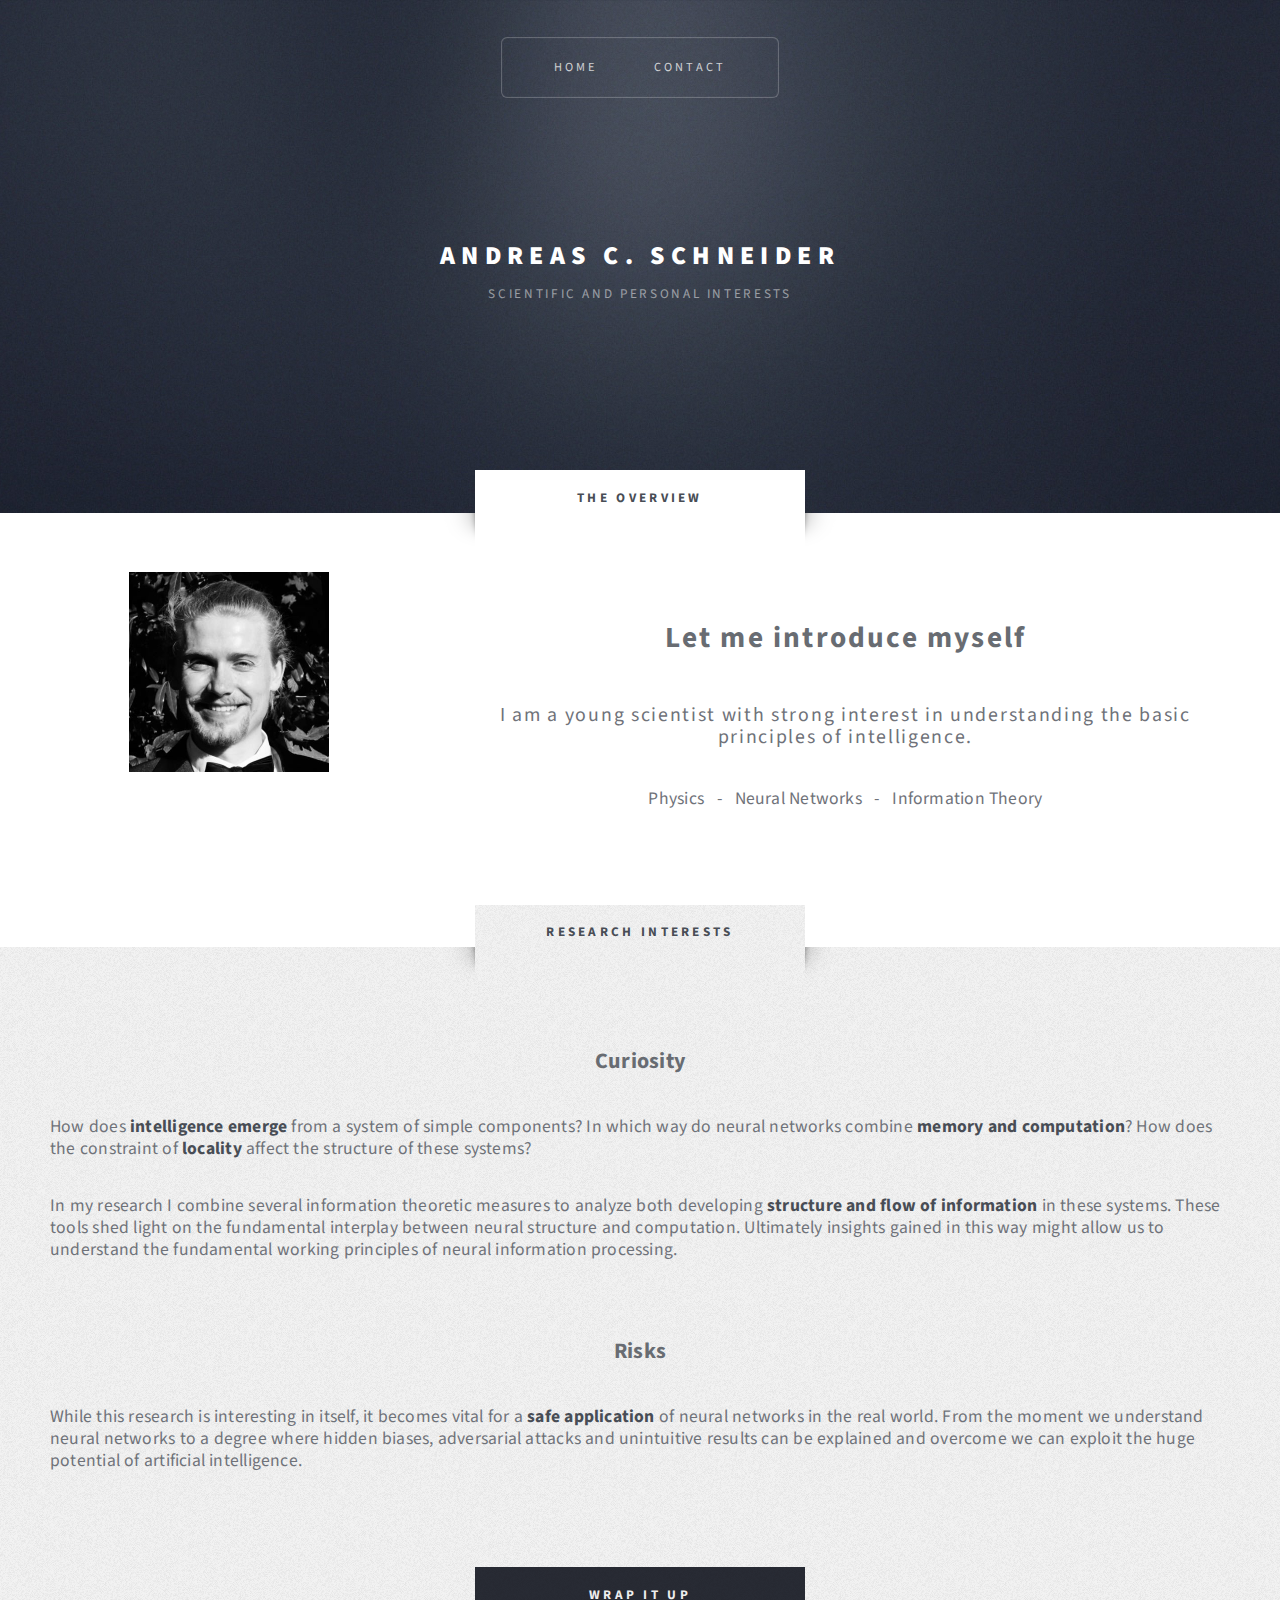
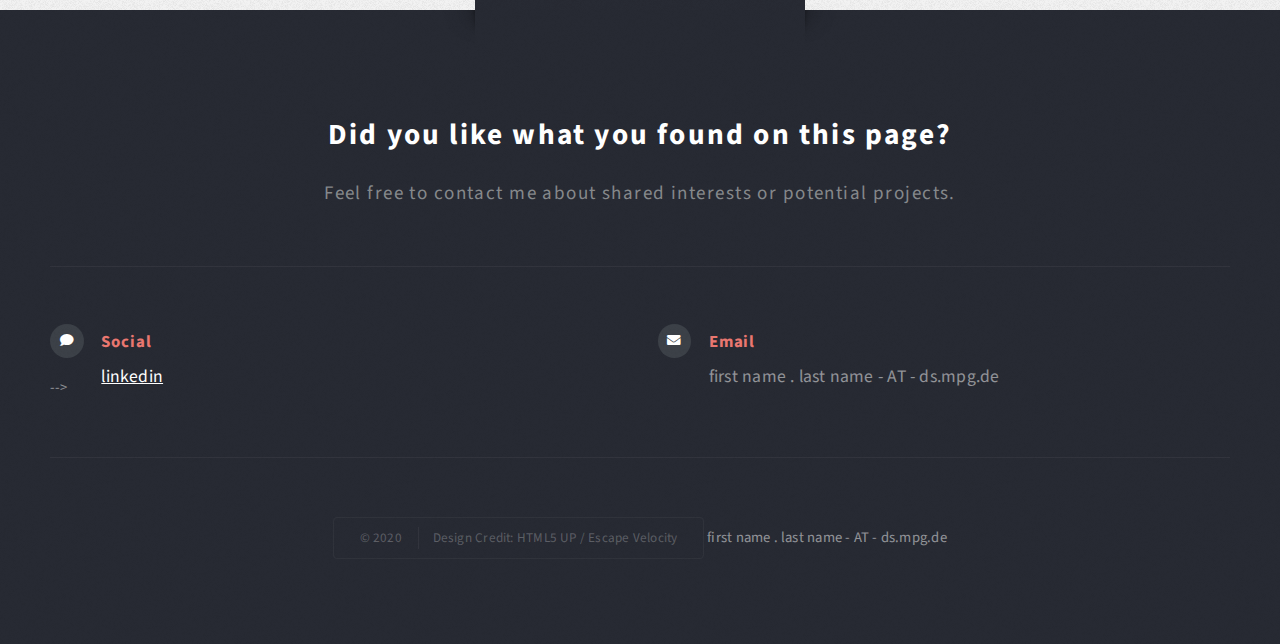
==== index.html @ 6efef9c5 "Add files via upload" ====
<!DOCTYPE HTML>
<!--
	Escape Velocity by HTML5 UP
	html5up.net | @ajlkn
	Free for personal and commercial use under the CCA 3.0 license (html5up.net/license)
-->
<html>
	<head>
		<title>Andreas C. Schneider - Scientific and Personal Interests</title>
		<meta charset="utf-8" />
		<meta name="viewport" content="width=device-width, initial-scale=1, user-scalable=no" />
		<link rel="stylesheet" href="assets/css/main.css" />
	</head>
	<body class="homepage is-preload">
		<div id="page-wrapper">

			<!-- Header -->
				<section id="header" class="wrapper">

					<!-- Logo -->
						<div id="logo">
							<h1><a href="index.html">Andreas C. Schneider</a></h1>
							<p>Scientific and Personal Interests</p>
						</div>

					<!-- Nav -->
						<nav id="nav">
							<ul>
								<li class="current"><a href="index.html">Home</a></li>
								<li><a  href="#contact">Contact</a></li>
								<!--
								<li>
									<a href="#">Dropdown</a>
									<ul>
										<li><a href="#">Lorem ipsum</a></li>
										<li><a href="#">Magna veroeros</a></li>
										<li><a href="#">Etiam nisl</a></li>
										<li>
											<a href="#">Sed consequat</a>
											<ul>
												<li><a href="#">Lorem dolor</a></li>
												<li><a href="#">Amet consequat</a></li>
												<li><a href="#">Magna phasellus</a></li>
												<li><a href="#">Etiam nisl</a></li>
												<li><a href="#">Sed feugiat</a></li>
											</ul>
										</li>
										<li><a href="#">Nisl tempus</a></li>
									</ul>
								</li>
								<li><a href="left-sidebar.html">Left Sidebar</a></li>
								<li><a href="right-sidebar.html">Right Sidebar</a></li>
								<li><a href="no-sidebar.html">No Sidebar</a></li>
								-->
							</ul>
						</nav>

				</section>

			<!-- Intro -->
				<section id="intro" class="wrapper style2">
					<div class="title">The Overview</div>
					<div class="container">
						<div class="row gtr-150">
							<div class="col-4 col-12-medium">

								<!-- Sidebar -->
									<div id="sidebar">
										<section class="box">
											<ul class="style2">
												<li>
													<article class="box post-excerpt">
														<img src="images/self.jpeg" alt="" width="200"/>
													</article>
												</li>
											</ul>
										</section>
										
									</div>

							</div>
							<div class="col-8 col-12-medium imp-medium">

								<header class="style1">
									<h2>Let me introduce myself</h2>
								</header>
								<p class="style1">I am a young scientist with strong interest in understanding the basic principles of intelligence.</p>
								<!--
								<ul class="actions">
									<li><a href="#research_interests" class="button style3 large">Proceed</a></li>
								</ul>
								-->
								<p>Physics &nbsp;&nbsp;-&nbsp;&nbsp; Neural Networks &nbsp;&nbsp;-&nbsp;&nbsp; Information Theory</p>
							</div>
						</div>
					</div>
				</section>

			<!-- Main -->
			<section id="main" class="wrapper style3">
				<div class="title">Research Interests</div>
				<div class="container">
					<header class="style1">
						<h3>Curiosity</h3>
					</header>
					<p class="style1">

						How does <b>intelligence emerge</b> from a system of simple components?
						In which way do neural networks combine <b>memory and computation</b>?
						How does the constraint of <b>locality</b> affect the structure of these systems?
						</p>
						<p>
						In my research I combine several information theoretic measures
						to analyze both developing <b>structure and flow of information</b> in these systems.
						These tools shed light on the fundamental interplay between neural structure and computation.
						Ultimately insights gained in this way might allow us to understand the fundamental working
						principles of neural information processing.
						</p>
						<header class="style1">
							<h3>Risks</h3>
						</header>
						<p>
						While this research is interesting in itself,
						it becomes vital for a <b>safe application</b> of neural networks
						in the real world. From the moment we understand neural
						networks to a degree where hidden biases, adversarial attacks
						and unintuitive results can be explained and overcome we can exploit
						the huge potential of artificial intelligence.
						</p>
				</div>
			</section>
			<!--
			<!~~ Main ~~>
				<section id="main" class="wrapper style2">
					<div class="title">The Details</div>
					<div class="container">
						<!~~ Image ~~>
						<div class="row aln-center">
							<div class="col-6 col-8-small">
								<a href="#" class="image featured">
									<img src="images/Weekly_hours_small.png" alt=""/>
								</a>
							</div>

						</div>
						<!~~ Features ~~>
							<section id="features">
								<header class="style1">
									<h2>Dolor consequat feugiat amet veroeros</h2>
									<p>Feugiat dolor nullam orci pretium phasellus justo</p>
								</header>
								<div class="feature-list">
									<div class="row">
										<div class="col-6 col-12-medium">
											<section>
												<h3 class="icon fa-comment">Mattis velit diam vulputate</h3>
												<p>Eget mattis at, laoreet vel et velit aliquam diam ante, aliquet sit amet vulputate et magna feugiat laoreet vel velit lorem.</p>
											</section>
										</div>
										<div class="col-6 col-12-medium">
											<section>
												<h3 class="icon solid fa-sync">Lorem ipsum dolor sit veroeros</h3>
												<p>Eget mattis at, laoreet vel et velit aliquam diam ante, aliquet sit amet vulputate et magna feugiat laoreet vel velit lorem.</p>
											</section>
										</div>
										<div class="col-6 col-12-medium">
											<section>
												<h3 class="icon fa-image">Pretium phasellus justo lorem</h3>
												<p>Eget mattis at, laoreet vel et velit aliquam diam ante, aliquet sit amet vulputate et magna feugiat laoreet vel velit lorem.</p>
											</section>
										</div>
										<div class="col-6 col-12-medium">
											<section>
												<h3 class="icon solid fa-cog">Tempus sed pretium orci</h3>
												<p>Eget mattis at, laoreet vel et velit aliquam diam ante, aliquet sit amet vulputate et magna feugiat laoreet vel velit lorem.</p>
											</section>
										</div>
										<div class="col-6 col-12-medium">
											<section>
												<h3 class="icon solid fa-wrench">Aliquam consequat et feugiat</h3>
												<p>Eget mattis at, laoreet vel et velit aliquam diam ante, aliquet sit amet vulputate et magna feugiat laoreet vel velit lorem.</p>
											</section>
										</div>
										<div class="col-6 col-12-medium">
											<section>
												<h3 class="icon solid fa-check">Dolore laoreet aliquam mattis</h3>
												<p>Eget mattis at, laoreet vel et velit aliquam diam ante, aliquet sit amet vulputate et magna feugiat laoreet vel velit lorem.</p>
											</section>
										</div>
									</div>
								</div>
								<ul class="actions special">
									<li><a href="#" class="button style1 large">Get Started</a></li>
									<li><a href="#" class="button style2 large">More Info</a></li>
								</ul>
							</section>

					</div>
				</section>

			<!~~ Highlights ~~>
				<section id="highlights" class="wrapper style2">
					<div class="title">The Endorsements</div>
					<div class="container">
						<div class="row aln-center">
							<div class="col-4 col-12-medium">
								<section class="highlight">
									<a href="#" class="image featured"><img src="images/pic02.jpg" alt="" /></a>
									<h3><a href="#">Aliquam diam consequat</a></h3>
									<p>Eget mattis at, laoreet vel amet sed velit aliquam diam ante, dolor aliquet sit amet vulputate mattis amet laoreet lorem.</p>
									<ul class="actions">
										<li><a href="#" class="button style1">Learn More</a></li>
									</ul>
								</section>
							</div>
							<div class="col-4 col-12-medium">
								<section class="highlight">
									<a href="#" class="image featured"><img src="images/pic03.jpg" alt="" /></a>
									<h3><a href="#">Nisl adipiscing sed lorem</a></h3>
									<p>Eget mattis at, laoreet vel amet sed velit aliquam diam ante, dolor aliquet sit amet vulputate mattis amet laoreet lorem.</p>
									<ul class="actions">
										<li><a href="#" class="button style1">Learn More</a></li>
									</ul>
								</section>
							</div>
							<div class="col-4 col-12-medium">
								<section class="highlight">
									<a href="#" class="image featured"><img src="images/pic04.jpg" alt="" /></a>
									<h3><a href="#">Mattis tempus lorem</a></h3>
									<p>Eget mattis at, laoreet vel amet sed velit aliquam diam ante, dolor aliquet sit amet vulputate mattis amet laoreet lorem.</p>
									<ul class="actions">
										<li><a href="#" class="button style1">Learn More</a></li>
									</ul>
								</section>~~>			~~
							</div>
						</div>
					</div>
				</section>
			//-->

			<!-- Footer -->
				<section id="footer" class="wrapper">
					<a name="contact"></a>

					<div class="title">Wrap it up</div>
					<div class="container">
						<header class="style1">
							<h2>Did you like what you found on this page?</h2>
							<p>
								Feel free to contact me about shared interests or potential projects. 
							</p>
						</header>
						<div class="row">
							<!--
							<div class="col-6 col-12-medium">

								<!-Contact Form->
									<section>
										<form method="post" action="#">
											<div class="row gtr-50">
												<div class="col-6 col-12-small">
													<input type="text" name="name" id="contact-name" placeholder="Name" />
												</div>
												<div class="col-6 col-12-small">
													<input type="text" name="email" id="contact-email" placeholder="Email" />
												</div>
												<div class="col-12">
													<textarea name="message" id="contact-message" placeholder="Message" rows="4"></textarea>
												</div>
												<div class="col-12">
													<ul class="actions">
														<li><input type="submit" class="style1" value="Send" /></li>
														<li><input type="reset" class="style2" value="Reset" /></li>
													</ul>
												</div>
											</div>
										</form>
									</section>
									

							</div>
							-->
							<div class="col-12 col-12-medium">

								<!-- Contact -->
									<section class="feature-list small">
										<div class="row">
											<div class="col-6 col-12-small">
												<section>
													<h3 class="icon solid fa-comment">Social</h3>
													<p>
														<a href="linkedin.com/in/andreas-c-schneider-19876a169/">linkedin</a><br />
													</p>
												</section>
											</div>
											<div class="col-6 col-12-small">
												<section>
													<h3 class="icon solid fa-envelope">Email</h3>
													<p>
														first name . last name - AT - ds.mpg.de
													</p>
												</section>
											</div>
										</div>
									</section>
								-->
							</div>
						</div>
						<div id="copyright">
							<ul>
								<li>&copy; 2020</li>
								<li>Design Credit: HTML5 UP / Escape Velocity</li>
							</ul> first name . last name - AT - ds.mpg.de 
						</div>
					</div>
				</section>

		</div>

		<!-- Scripts -->
			<script src="assets/js/jquery.min.js"></script>
			<script src="assets/js/jquery.dropotron.min.js"></script>
			<script src="assets/js/browser.min.js"></script>
			<script src="assets/js/breakpoints.min.js"></script>
			<script src="assets/js/util.js"></script>
			<script src="assets/js/main.js"></script>

	</body>
</html>
---- assets/css/main.css ----
@import url("fontawesome-all.min.css");
@import url("https://fonts.googleapis.com/css?family=Source+Sans+Pro:400,400italic,700,900");

/*
	Escape Velocity by HTML5 UP
	html5up.net | @ajlkn
	Free for personal and commercial use under the CCA 3.0 license (html5up.net/license)
*/

html, body, div, span, applet, object,
iframe, h1, h2, h3, h4, h5, h6, p, blockquote,
pre, a, abbr, acronym, address, big, cite,
code, del, dfn, em, img, ins, kbd, q, s, samp,
small, strike, strong, sub, sup, tt, var, b,
u, i, center, dl, dt, dd, ol, ul, li, fieldset,
form, label, legend, table, caption, tbody,
tfoot, thead, tr, th, td, article, aside,
canvas, details, embed, figure, figcaption,
footer, header, hgroup, menu, nav, output, ruby,
section, summary, time, mark, audio, video {
	margin: 0;
	padding: 0;
	border: 0;
	font-size: 100%;
	font: inherit;
	vertical-align: baseline;}

article, aside, details, figcaption, figure,
footer, header, hgroup, menu, nav, section {
	display: block;}

body {
	line-height: 1;
}

ol, ul {
	list-style: none;
}

blockquote, q {
	quotes: none;
}

	blockquote:before, blockquote:after, q:before, q:after {
		content: '';
		content: none;
	}

table {
	border-collapse: collapse;
	border-spacing: 0;
}

body {
	-webkit-text-size-adjust: none;
}

mark {
	background-color: transparent;
	color: inherit;
}

input::-moz-focus-inner {
	border: 0;
	padding: 0;
}

input, select, textarea {
	-moz-appearance: none;
	-webkit-appearance: none;
	-ms-appearance: none;
	appearance: none;
}

/* Basic */

	@-ms-viewport {
		width: device-width;
	}

	html {
		box-sizing: border-box;
	}

	*, *:before, *:after {
		box-sizing: inherit;
	}

	body.is-preload *, body.is-preload *:before, body.is-preload *:after {
		-moz-animation: none !important;
		-webkit-animation: none !important;
		-ms-animation: none !important;
		animation: none !important;
		-moz-transition: none !important;
		-webkit-transition: none !important;
		-ms-transition: none !important;
		transition: none !important;
	}

	body, input, textarea, select {
		font-family: 'Source Sans Pro', sans-serif;
		font-weight: 400;
		color: #6f7279;
		font-size: 14pt;
		line-height: 1.75em;
		letter-spacing: 0.025em;
	}

	h1, h2, h3, h4, h5, h6 {
		font-weight: 700;
		color: #686c72;
		font-size: 150%
	}

		h1 a, h2 a, h3 a, h4 a, h5 a, h6 a {
			color: inherit;
			text-decoration: none;
		}

	a {
		-moz-transition: color .25s ease-in-out;
		-webkit-transition: color .25s ease-in-out;
		-ms-transition: color .25s ease-in-out;
		transition: color .25s ease-in-out;
		text-decoration: underline;
		color: #717479;
	}

		a:hover {
			text-decoration: none;
		}

	strong, b {
		font-weight: 700;
		color: #484d55;
	}

	blockquote {
		border-left: solid 0.5em #ddd;
		padding: 1em 0 1em 2em;
		font-style: italic;
	}

	em, i {
		font-style: italic;
	}

	hr {
		border: 0;
		border-top: solid 1px #ddd;
		margin: 2em 0 2em 0;
	}

	sub {
		position: relative;
		top: 0.5em;
		font-size: 0.8em;
	}

	sup {
		position: relative;
		top: -0.5em;
		font-size: 0.8em;
	}

	.nobr {
		white-space: nowrap;
	}

	br.clear {
		clear: both;
	}

	p, ul, ol, dl, table, blockquote, form {
		margin-bottom: 2em;
		font-size: 1.2em;
	}

/* Container */

	.container {
		margin: 0 auto;
		max-width: 100%;
		width: 68em;
	}

		@media screen and (max-width: 1680px) {

			.container {
				width: 70em;
			}

		}

		@media screen and (max-width: 1280px) {

			.container {
				width: calc(100% - 100px);
			}

		}

		@media screen and (max-width: 980px) {

			.container {
				width: calc(100% - 100px);
			}

		}

		@media screen and (max-width: 736px) {

			.container {
				width: calc(100% - 40px);
			}

		}

/* Row */

	.row {
		display: flex;
		flex-wrap: wrap;
		box-sizing: border-box;
		align-items: stretch;
	}

		.row > * {
			box-sizing: border-box;
		}

		.row.gtr-uniform > * > :last-child {
			margin-bottom: 0;
		}

		.row.aln-left {
			justify-content: flex-start;
		}

		.row.aln-center {
			justify-content: center;
		}

		.row.aln-right {
			justify-content: flex-end;
		}

		.row.aln-top {
			align-items: flex-start;
		}

		.row.aln-middle {
			align-items: center;
		}

		.row.aln-bottom {
			align-items: flex-end;
		}

		.row > .imp {
			order: -1;
		}

		.row > .col-1 {
			width: 8.33333%;
		}

		.row > .off-1 {
			margin-left: 8.33333%;
		}

		.row > .col-2 {
			width: 16.66667%;
		}

		.row > .off-2 {
			margin-left: 16.66667%;
		}

		.row > .col-3 {
			width: 25%;
		}

		.row > .off-3 {
			margin-left: 25%;
		}

		.row > .col-4 {
			width: 33.33333%;
		}

		.row > .off-4 {
			margin-left: 33.33333%;
		}

		.row > .col-5 {
			width: 41.66667%;
		}

		.row > .off-5 {
			margin-left: 41.66667%;
		}

		.row > .col-6 {
			width: 50%;
		}

		.row > .off-6 {
			margin-left: 50%;
		}

		.row > .col-7 {
			width: 58.33333%;
		}

		.row > .off-7 {
			margin-left: 58.33333%;
		}

		.row > .col-8 {
			width: 66.66667%;
		}

		.row > .off-8 {
			margin-left: 66.66667%;
		}

		.row > .col-9 {
			width: 75%;
		}

		.row > .off-9 {
			margin-left: 75%;
		}

		.row > .col-10 {
			width: 83.33333%;
		}

		.row > .off-10 {
			margin-left: 83.33333%;
		}

		.row > .col-11 {
			width: 91.66667%;
		}

		.row > .off-11 {
			margin-left: 91.66667%;
		}

		.row > .col-12 {
			width: 100%;
		}

		.row > .off-12 {
			margin-left: 100%;
		}

		.row.gtr-0 {
			margin-top: 0px;
			margin-left: 0px;
		}

			.row.gtr-0 > * {
				padding: 0px 0 0 0px;
			}

			.row.gtr-0.gtr-uniform {
				margin-top: 0px;
			}

				.row.gtr-0.gtr-uniform > * {
					padding-top: 0px;
				}

		.row.gtr-25 {
			margin-top: -12.5px;
			margin-left: -12.5px;
		}

			.row.gtr-25 > * {
				padding: 12.5px 0 0 12.5px;
			}

			.row.gtr-25.gtr-uniform {
				margin-top: -12.5px;
			}

				.row.gtr-25.gtr-uniform > * {
					padding-top: 12.5px;
				}

		.row.gtr-50 {
			margin-top: -25px;
			margin-left: -25px;
		}

			.row.gtr-50 > * {
				padding: 25px 0 0 25px;
			}

			.row.gtr-50.gtr-uniform {
				margin-top: -25px;
			}

				.row.gtr-50.gtr-uniform > * {
					padding-top: 25px;
				}

		.row {
			margin-top: -50px;
			margin-left: -50px;
		}

			.row > * {
				padding: 50px 0 0 50px;
			}

			.row.gtr-uniform {
				margin-top: -50px;
			}

				.row.gtr-uniform > * {
					padding-top: 50px;
				}

		.row.gtr-150 {
			margin-top: -75px;
			margin-left: -75px;
		}

			.row.gtr-150 > * {
				padding: 75px 0 0 75px;
			}

			.row.gtr-150.gtr-uniform {
				margin-top: -75px;
			}

				.row.gtr-150.gtr-uniform > * {
					padding-top: 75px;
				}

		.row.gtr-200 {
			margin-top: -100px;
			margin-left: -100px;
		}

			.row.gtr-200 > * {
				padding: 100px 0 0 100px;
			}

			.row.gtr-200.gtr-uniform {
				margin-top: -100px;
			}

				.row.gtr-200.gtr-uniform > * {
					padding-top: 100px;
				}

		@media screen and (max-width: 1680px) {

			.row {
				display: flex;
				flex-wrap: wrap;
				box-sizing: border-box;
				align-items: stretch;
			}

				.row > * {
					box-sizing: border-box;
				}

				.row.gtr-uniform > * > :last-child {
					margin-bottom: 0;
				}

				.row.aln-left {
					justify-content: flex-start;
				}

				.row.aln-center {
					justify-content: center;
				}

				.row.aln-right {
					justify-content: flex-end;
				}

				.row.aln-top {
					align-items: flex-start;
				}

				.row.aln-middle {
					align-items: center;
				}

				.row.aln-bottom {
					align-items: flex-end;
				}

				.row > .imp-xlarge {
					order: -1;
				}

				.row > .col-1-xlarge {
					width: 8.33333%;
				}

				.row > .off-1-xlarge {
					margin-left: 8.33333%;
				}

				.row > .col-2-xlarge {
					width: 16.66667%;
				}

				.row > .off-2-xlarge {
					margin-left: 16.66667%;
				}

				.row > .col-3-xlarge {
					width: 25%;
				}

				.row > .off-3-xlarge {
					margin-left: 25%;
				}

				.row > .col-4-xlarge {
					width: 33.33333%;
				}

				.row > .off-4-xlarge {
					margin-left: 33.33333%;
				}

				.row > .col-5-xlarge {
					width: 41.66667%;
				}

				.row > .off-5-xlarge {
					margin-left: 41.66667%;
				}

				.row > .col-6-xlarge {
					width: 50%;
				}

				.row > .off-6-xlarge {
					margin-left: 50%;
				}

				.row > .col-7-xlarge {
					width: 58.33333%;
				}

				.row > .off-7-xlarge {
					margin-left: 58.33333%;
				}

				.row > .col-8-xlarge {
					width: 66.66667%;
				}

				.row > .off-8-xlarge {
					margin-left: 66.66667%;
				}

				.row > .col-9-xlarge {
					width: 75%;
				}

				.row > .off-9-xlarge {
					margin-left: 75%;
				}

				.row > .col-10-xlarge {
					width: 83.33333%;
				}

				.row > .off-10-xlarge {
					margin-left: 83.33333%;
				}

				.row > .col-11-xlarge {
					width: 91.66667%;
				}

				.row > .off-11-xlarge {
					margin-left: 91.66667%;
				}

				.row > .col-12-xlarge {
					width: 100%;
				}

				.row > .off-12-xlarge {
					margin-left: 100%;
				}

				.row.gtr-0 {
					margin-top: 0px;
					margin-left: 0px;
				}

					.row.gtr-0 > * {
						padding: 0px 0 0 0px;
					}

					.row.gtr-0.gtr-uniform {
						margin-top: 0px;
					}

						.row.gtr-0.gtr-uniform > * {
							padding-top: 0px;
						}

				.row.gtr-25 {
					margin-top: -12.5px;
					margin-left: -12.5px;
				}

					.row.gtr-25 > * {
						padding: 12.5px 0 0 12.5px;
					}

					.row.gtr-25.gtr-uniform {
						margin-top: -12.5px;
					}

						.row.gtr-25.gtr-uniform > * {
							padding-top: 12.5px;
						}

				.row.gtr-50 {
					margin-top: -25px;
					margin-left: -25px;
				}

					.row.gtr-50 > * {
						padding: 25px 0 0 25px;
					}

					.row.gtr-50.gtr-uniform {
						margin-top: -25px;
					}

						.row.gtr-50.gtr-uniform > * {
							padding-top: 25px;
						}

				.row {
					margin-top: -50px;
					margin-left: -50px;
				}

					.row > * {
						padding: 50px 0 0 50px;
					}

					.row.gtr-uniform {
						margin-top: -50px;
					}

						.row.gtr-uniform > * {
							padding-top: 50px;
						}

				.row.gtr-150 {
					margin-top: -75px;
					margin-left: -75px;
				}

					.row.gtr-150 > * {
						padding: 75px 0 0 75px;
					}

					.row.gtr-150.gtr-uniform {
						margin-top: -75px;
					}

						.row.gtr-150.gtr-uniform > * {
							padding-top: 75px;
						}

				.row.gtr-200 {
					margin-top: -100px;
					margin-left: -100px;
				}

					.row.gtr-200 > * {
						padding: 100px 0 0 100px;
					}

					.row.gtr-200.gtr-uniform {
						margin-top: -100px;
					}

						.row.gtr-200.gtr-uniform > * {
							padding-top: 100px;
						}

		}

		@media screen and (max-width: 1280px) {

			.row {
				display: flex;
				flex-wrap: wrap;
				box-sizing: border-box;
				align-items: stretch;
			}

				.row > * {
					box-sizing: border-box;
				}

				.row.gtr-uniform > * > :last-child {
					margin-bottom: 0;
				}

				.row.aln-left {
					justify-content: flex-start;
				}

				.row.aln-center {
					justify-content: center;
				}

				.row.aln-right {
					justify-content: flex-end;
				}

				.row.aln-top {
					align-items: flex-start;
				}

				.row.aln-middle {
					align-items: center;
				}

				.row.aln-bottom {
					align-items: flex-end;
				}

				.row > .imp-large {
					order: -1;
				}

				.row > .col-1-large {
					width: 8.33333%;
				}

				.row > .off-1-large {
					margin-left: 8.33333%;
				}

				.row > .col-2-large {
					width: 16.66667%;
				}

				.row > .off-2-large {
					margin-left: 16.66667%;
				}

				.row > .col-3-large {
					width: 25%;
				}

				.row > .off-3-large {
					margin-left: 25%;
				}

				.row > .col-4-large {
					width: 33.33333%;
				}

				.row > .off-4-large {
					margin-left: 33.33333%;
				}

				.row > .col-5-large {
					width: 41.66667%;
				}

				.row > .off-5-large {
					margin-left: 41.66667%;
				}

				.row > .col-6-large {
					width: 50%;
				}

				.row > .off-6-large {
					margin-left: 50%;
				}

				.row > .col-7-large {
					width: 58.33333%;
				}

				.row > .off-7-large {
					margin-left: 58.33333%;
				}

				.row > .col-8-large {
					width: 66.66667%;
				}

				.row > .off-8-large {
					margin-left: 66.66667%;
				}

				.row > .col-9-large {
					width: 75%;
				}

				.row > .off-9-large {
					margin-left: 75%;
				}

				.row > .col-10-large {
					width: 83.33333%;
				}

				.row > .off-10-large {
					margin-left: 83.33333%;
				}

				.row > .col-11-large {
					width: 91.66667%;
				}

				.row > .off-11-large {
					margin-left: 91.66667%;
				}

				.row > .col-12-large {
					width: 100%;
				}

				.row > .off-12-large {
					margin-left: 100%;
				}

				.row.gtr-0 {
					margin-top: 0px;
					margin-left: 0px;
				}

					.row.gtr-0 > * {
						padding: 0px 0 0 0px;
					}

					.row.gtr-0.gtr-uniform {
						margin-top: 0px;
					}

						.row.gtr-0.gtr-uniform > * {
							padding-top: 0px;
						}

				.row.gtr-25 {
					margin-top: -8.75px;
					margin-left: -8.75px;
				}

					.row.gtr-25 > * {
						padding: 8.75px 0 0 8.75px;
					}

					.row.gtr-25.gtr-uniform {
						margin-top: -8.75px;
					}

						.row.gtr-25.gtr-uniform > * {
							padding-top: 8.75px;
						}

				.row.gtr-50 {
					margin-top: -17.5px;
					margin-left: -17.5px;
				}

					.row.gtr-50 > * {
						padding: 17.5px 0 0 17.5px;
					}

					.row.gtr-50.gtr-uniform {
						margin-top: -17.5px;
					}

						.row.gtr-50.gtr-uniform > * {
							padding-top: 17.5px;
						}

				.row {
					margin-top: -35px;
					margin-left: -35px;
				}

					.row > * {
						padding: 35px 0 0 35px;
					}

					.row.gtr-uniform {
						margin-top: -35px;
					}

						.row.gtr-uniform > * {
							padding-top: 35px;
						}

				.row.gtr-150 {
					margin-top: -52.5px;
					margin-left: -52.5px;
				}

					.row.gtr-150 > * {
						padding: 52.5px 0 0 52.5px;
					}

					.row.gtr-150.gtr-uniform {
						margin-top: -52.5px;
					}

						.row.gtr-150.gtr-uniform > * {
							padding-top: 52.5px;
						}

				.row.gtr-200 {
					margin-top: -70px;
					margin-left: -70px;
				}

					.row.gtr-200 > * {
						padding: 70px 0 0 70px;
					}

					.row.gtr-200.gtr-uniform {
						margin-top: -70px;
					}

						.row.gtr-200.gtr-uniform > * {
							padding-top: 70px;
						}

		}

		@media screen and (max-width: 980px) {

			.row {
				display: flex;
				flex-wrap: wrap;
				box-sizing: border-box;
				align-items: stretch;
			}

				.row > * {
					box-sizing: border-box;
				}

				.row.gtr-uniform > * > :last-child {
					margin-bottom: 0;
				}

				.row.aln-left {
					justify-content: flex-start;
				}

				.row.aln-center {
					justify-content: center;
				}

				.row.aln-right {
					justify-content: flex-end;
				}

				.row.aln-top {
					align-items: flex-start;
				}

				.row.aln-middle {
					align-items: center;
				}

				.row.aln-bottom {
					align-items: flex-end;
				}

				.row > .imp-medium {
					order: -1;
				}

				.row > .col-1-medium {
					width: 8.33333%;
				}

				.row > .off-1-medium {
					margin-left: 8.33333%;
				}

				.row > .col-2-medium {
					width: 16.66667%;
				}

				.row > .off-2-medium {
					margin-left: 16.66667%;
				}

				.row > .col-3-medium {
					width: 25%;
				}

				.row > .off-3-medium {
					margin-left: 25%;
				}

				.row > .col-4-medium {
					width: 33.33333%;
				}

				.row > .off-4-medium {
					margin-left: 33.33333%;
				}

				.row > .col-5-medium {
					width: 41.66667%;
				}

				.row > .off-5-medium {
					margin-left: 41.66667%;
				}

				.row > .col-6-medium {
					width: 50%;
				}

				.row > .off-6-medium {
					margin-left: 50%;
				}

				.row > .col-7-medium {
					width: 58.33333%;
				}

				.row > .off-7-medium {
					margin-left: 58.33333%;
				}

				.row > .col-8-medium {
					width: 66.66667%;
				}

				.row > .off-8-medium {
					margin-left: 66.66667%;
				}

				.row > .col-9-medium {
					width: 75%;
				}

				.row > .off-9-medium {
					margin-left: 75%;
				}

				.row > .col-10-medium {
					width: 83.33333%;
				}

				.row > .off-10-medium {
					margin-left: 83.33333%;
				}

				.row > .col-11-medium {
					width: 91.66667%;
				}

				.row > .off-11-medium {
					margin-left: 91.66667%;
				}

				.row > .col-12-medium {
					width: 100%;
				}

				.row > .off-12-medium {
					margin-left: 100%;
				}

				.row.gtr-0 {
					margin-top: 0px;
					margin-left: 0px;
				}

					.row.gtr-0 > * {
						padding: 0px 0 0 0px;
					}

					.row.gtr-0.gtr-uniform {
						margin-top: 0px;
					}

						.row.gtr-0.gtr-uniform > * {
							padding-top: 0px;
						}

				.row.gtr-25 {
					margin-top: -12.5px;
					margin-left: -12.5px;
				}

					.row.gtr-25 > * {
						padding: 12.5px 0 0 12.5px;
					}

					.row.gtr-25.gtr-uniform {
						margin-top: -12.5px;
					}

						.row.gtr-25.gtr-uniform > * {
							padding-top: 12.5px;
						}

				.row.gtr-50 {
					margin-top: -25px;
					margin-left: -25px;
				}

					.row.gtr-50 > * {
						padding: 25px 0 0 25px;
					}

					.row.gtr-50.gtr-uniform {
						margin-top: -25px;
					}

						.row.gtr-50.gtr-uniform > * {
							padding-top: 25px;
						}

				.row {
					margin-top: -50px;
					margin-left: -50px;
				}

					.row > * {
						padding: 50px 0 0 50px;
					}

					.row.gtr-uniform {
						margin-top: -50px;
					}

						.row.gtr-uniform > * {
							padding-top: 50px;
						}

				.row.gtr-150 {
					margin-top: -75px;
					margin-left: -75px;
				}

					.row.gtr-150 > * {
						padding: 75px 0 0 75px;
					}

					.row.gtr-150.gtr-uniform {
						margin-top: -75px;
					}

						.row.gtr-150.gtr-uniform > * {
							padding-top: 75px;
						}

				.row.gtr-200 {
					margin-top: -100px;
					margin-left: -100px;
				}

					.row.gtr-200 > * {
						padding: 100px 0 0 100px;
					}

					.row.gtr-200.gtr-uniform {
						margin-top: -100px;
					}

						.row.gtr-200.gtr-uniform > * {
							padding-top: 100px;
						}

		}

		@media screen and (max-width: 736px) {

			.row {
				display: flex;
				flex-wrap: wrap;
				box-sizing: border-box;
				align-items: stretch;
			}

				.row > * {
					box-sizing: border-box;
				}

				.row.gtr-uniform > * > :last-child {
					margin-bottom: 0;
				}

				.row.aln-left {
					justify-content: flex-start;
				}

				.row.aln-center {
					justify-content: center;
				}

				.row.aln-right {
					justify-content: flex-end;
				}

				.row.aln-top {
					align-items: flex-start;
				}

				.row.aln-middle {
					align-items: center;
				}

				.row.aln-bottom {
					align-items: flex-end;
				}

				.row > .imp-small {
					order: -1;
				}

				.row > .col-1-small {
					width: 8.33333%;
				}

				.row > .off-1-small {
					margin-left: 8.33333%;
				}

				.row > .col-2-small {
					width: 16.66667%;
				}

				.row > .off-2-small {
					margin-left: 16.66667%;
				}

				.row > .col-3-small {
					width: 25%;
				}

				.row > .off-3-small {
					margin-left: 25%;
				}

				.row > .col-4-small {
					width: 33.33333%;
				}

				.row > .off-4-small {
					margin-left: 33.33333%;
				}

				.row > .col-5-small {
					width: 41.66667%;
				}

				.row > .off-5-small {
					margin-left: 41.66667%;
				}

				.row > .col-6-small {
					width: 50%;
				}

				.row > .off-6-small {
					margin-left: 50%;
				}

				.row > .col-7-small {
					width: 58.33333%;
				}

				.row > .off-7-small {
					margin-left: 58.33333%;
				}

				.row > .col-8-small {
					width: 66.66667%;
				}

				.row > .off-8-small {
					margin-left: 66.66667%;
				}

				.row > .col-9-small {
					width: 75%;
				}

				.row > .off-9-small {
					margin-left: 75%;
				}

				.row > .col-10-small {
					width: 83.33333%;
				}

				.row > .off-10-small {
					margin-left: 83.33333%;
				}

				.row > .col-11-small {
					width: 91.66667%;
				}

				.row > .off-11-small {
					margin-left: 91.66667%;
				}

				.row > .col-12-small {
					width: 100%;
				}

				.row > .off-12-small {
					margin-left: 100%;
				}

				.row.gtr-0 {
					margin-top: 0px;
					margin-left: 0px;
				}

					.row.gtr-0 > * {
						padding: 0px 0 0 0px;
					}

					.row.gtr-0.gtr-uniform {
						margin-top: 0px;
					}

						.row.gtr-0.gtr-uniform > * {
							padding-top: 0px;
						}

				.row.gtr-25 {
					margin-top: -7.5px;
					margin-left: -7.5px;
				}

					.row.gtr-25 > * {
						padding: 7.5px 0 0 7.5px;
					}

					.row.gtr-25.gtr-uniform {
						margin-top: -7.5px;
					}

						.row.gtr-25.gtr-uniform > * {
							padding-top: 7.5px;
						}

				.row.gtr-50 {
					margin-top: -15px;
					margin-left: -15px;
				}

					.row.gtr-50 > * {
						padding: 15px 0 0 15px;
					}

					.row.gtr-50.gtr-uniform {
						margin-top: -15px;
					}

						.row.gtr-50.gtr-uniform > * {
							padding-top: 15px;
						}

				.row {
					margin-top: -30px;
					margin-left: -30px;
				}

					.row > * {
						padding: 30px 0 0 30px;
					}

					.row.gtr-uniform {
						margin-top: -30px;
					}

						.row.gtr-uniform > * {
							padding-top: 30px;
						}

				.row.gtr-150 {
					margin-top: -45px;
					margin-left: -45px;
				}

					.row.gtr-150 > * {
						padding: 45px 0 0 45px;
					}

					.row.gtr-150.gtr-uniform {
						margin-top: -45px;
					}

						.row.gtr-150.gtr-uniform > * {
							padding-top: 45px;
						}

				.row.gtr-200 {
					margin-top: -60px;
					margin-left: -60px;
				}

					.row.gtr-200 > * {
						padding: 60px 0 0 60px;
					}

					.row.gtr-200.gtr-uniform {
						margin-top: -60px;
					}

						.row.gtr-200.gtr-uniform > * {
							padding-top: 60px;
						}

		}

/* Section/Article */

	section,
	article {
		margin: 0 0 4em 0;
	}

	section > :last-child,
	article > :last-child,
	section:last-child,
	article:last-child {
		margin-bottom: 0;
	}

	header.style1 {
		text-align: center;
		padding: 3em 0 3em 0;
	}

		header.style1 h2 {
			font-weight: 700;
			font-size: 2em;
			letter-spacing: 0.075em;
			line-height: 1.5em;
		}

		header.style1 p {
			color: #85888b;
			display: block;
			margin: 1.15em 0 0 0;
			font-size: 1.3em;
			letter-spacing: 0.075em;
			line-height: 1.5em;
		}

/* Table */

	table {
		width: 100%;
	}

		table.default {
			width: 100%;
		}

			table.default tbody tr:nth-child(2n+2) {
				background: #f4f4f4;
			}

			table.default td {
				padding: 0.5em 1em 0.5em 1em;
			}

			table.default th {
				text-align: left;
				font-weight: 400;
				padding: 0.5em 1em 0.5em 1em;
			}

			table.default thead {
				background: #484d55;
				color: #fff;
			}

			table.default tfoot {
				background: #eee;
			}

/* Form */

	form label {
		display: block;
		font-weight: 700;
		color: #484d55;
		margin: 0.25em 0 0.5em 0;
	}

	form input[type="text"],
	form input[type="email"],
	form input[type="password"],
	form select,
	form textarea {
		-moz-transition: all .25s ease-in-out;
		-webkit-transition: all .25s ease-in-out;
		-ms-transition: all .25s ease-in-out;
		transition: all .25s ease-in-out;
		-webkit-appearance: none;
		display: block;
		border: 0;
		background: #eee;
		box-shadow: inset 0px 0px 1px 0px #a0a1a7;
		border-radius: 0.35em;
		width: 100%;
		padding: 0.75em 1em 0.75em 1em;
	}

		form input[type="text"]:focus,
		form input[type="email"]:focus,
		form input[type="password"]:focus,
		form select:focus,
		form textarea:focus {
			background: #f8f8f8;
		}

	form input[type="text"],
	form input[type="email"]
	input[type="password"] {
		line-height: 1em;
	}

	form select {
		line-height: 1em;
	}

	form textarea {
		min-height: 8em;
	}

	form ul.actions {
		margin-top: 0;
	}

	form ::-webkit-input-placeholder {
		color: #555 !important;
		font-style: italic;
		line-height: 1.35em;
	}

	form :-moz-placeholder {
		color: #555 !important;
		font-style: italic;
	}

	form ::-moz-placeholder {
		color: #555 !important;
		font-style: italic;
	}

	form :-ms-input-placeholder {
		color: #555 !important;
		font-style: italic;
	}

	form ::-moz-focus-inner {
		border: 0;
	}

/* Image */

	.image {
		display: inline-block;
	}

		.image img {
			display: block;
			width: 100%;
		}

		.image.fit {
			display: block;
			width: 100%;
		}

		.image.left {
			float: left;
			margin: 0 2em 2em 0;
		}

		.image.centered {
			display: block;
			margin: 0 0 2em 0;
		}

			.image.centered img {
				margin: 0 auto;
				width: auto;
			}

		.image.featured {
			display: block;
			width: 100%;
			margin: 0 0 2em 0;
		}

/* Button */

	input[type="button"],
	input[type="submit"],
	input[type="reset"],
	button,
	.button {
		-moz-transition: all .25s ease-in-out;
		-webkit-transition: all .25s ease-in-out;
		-ms-transition: all .25s ease-in-out;
		transition: all .25s ease-in-out;
		display: inline-block;
		background: #444;
		text-align: center;
		text-transform: uppercase;
		font-weight: 700;
		letter-spacing: 0.25em;
		text-decoration: none;
		border-radius: 0.35em;
		border: 0;
		outline: 0;
		cursor: pointer;
		padding: 0 2.25em 0 2.25em;
		font-size: 0.9em;
		min-width: 12em;
		height: 4em;
		line-height: 4em;
	}

		input[type="button"]:hover,
		input[type="submit"]:hover,
		input[type="reset"]:hover,
		button:hover,
		.button:hover {
			background-color: #f98780;
		}

		input[type="button"].large,
		input[type="submit"].large,
		input[type="reset"].large,
		button.large,
		.button.large {
			font-size: 1em;
			min-width: 14em;
		}

		input[type="button"].style1,
		input[type="submit"].style1,
		input[type="reset"].style1,
		button.style1,
		.button.style1 {
			background: #e97770 url("images/overlay.png");
			color: #fff;
		}

			input[type="button"].style1:hover,
			input[type="submit"].style1:hover,
			input[type="reset"].style1:hover,
			button.style1:hover,
			.button.style1:hover {
				background-color: #f98780;
			}

			input[type="button"].style1:active,
			input[type="submit"].style1:active,
			input[type="reset"].style1:active,
			button.style1:active,
			.button.style1:active {
				background-color: #d96760;
			}

		input[type="button"].style2,
		input[type="submit"].style2,
		input[type="reset"].style2,
		button.style2,
		.button.style2 {
			background: none;
			color: #606167;
			box-shadow: inset 0px 0px 2px 0px #a0a1a7;
		}

			input[type="button"].style2:hover,
			input[type="submit"].style2:hover,
			input[type="reset"].style2:hover,
			button.style2:hover,
			.button.style2:hover {
				box-shadow: inset 0px 0px 2px 0px #606167;
			}

			input[type="button"].style2:active,
			input[type="submit"].style2:active,
			input[type="reset"].style2:active,
			button.style2:active,
			.button.style2:active {
				box-shadow: inset 0px 0px 2px 0px #202127;
			}

		input[type="button"].style3,
		input[type="submit"].style3,
		input[type="reset"].style3,
		button.style3,
		.button.style3 {
			background: #2f333b url("images/overlay.png");
			color: #fff;
		}

			input[type="button"].style3:hover,
			input[type="submit"].style3:hover,
			input[type="reset"].style3:hover,
			button.style3:hover,
			.button.style3:hover {
				background-color: #3f434b;
			}

			input[type="button"].style3:active,
			input[type="submit"].style3:active,
			input[type="reset"].style3:active,
			button.style3:active,
			.button.style3:active {
				background-color: #1f232b;
			}

/* List */

	ul {
		list-style: disc;
		padding-left: 1em;
	}

		ul li {
			padding-left: 0.5em;
		}

		ul.style2 {
			list-style: none;
			padding-left: 0;
		}

			ul.style2 li {
				border-top: solid 1px #eee;
				padding: 1.5em 0 0 0;
				margin: 1.5em 0 0 0;
			}

				ul.style2 li:first-child {
					border-top: 0;
					padding-top: 0;
					margin-top: 0;
				}

		ul.style3 {
			list-style: none;
			padding-left: 0;
		}

			ul.style3 li {
				border-top: solid 1px #eee;
				padding: 0.5em 0 0 0;
				margin: 0.5em 0 0 0;
			}

				ul.style3 li:first-child {
					border-top: 0;
					padding-top: 0;
					margin-top: 0;
				}

	ol {
		list-style: decimal;
		padding-left: 1.25em;
	}

		ol li {
			padding-left: 0.25em;
		}

/* Actions */

	ul.actions {
		list-style: none;
		padding-left: 0;
		margin: 3em 0 0 0;
	}

		ul.actions li {
			display: inline-block;
			margin: 0 0.75em 0 0.75em;
			padding-left: 0;
		}

			ul.actions li:first-child {
				margin-left: 0;
			}

			ul.actions li:last-child {
				margin-right: 0;
			}

		ul.actions.special {
			text-align: center;
		}

/* Feature List */

	.feature-list {
		max-width: 58em;
		margin-left: auto;
		margin-right: auto;
		position: relative;
		top: 0.75em;
	}

		.feature-list section {
			border-top: solid 1px #eee;
			padding-top: 3em;
			padding-left: 5em;
			position: relative;
		}

		@media screen and (min-width: 981px) {

			.feature-list > .row > :nth-child(-n + 2) > section {
				border-top: 0;
				padding-top: 0;
			}

		}

		.feature-list h3 {
			color: #e97770 !important;
			margin: -0.35em 0 0.75em 0;
			font-size: 1.15em;
			letter-spacing: 0.05em;
		}

			.feature-list h3:before {
				display: block;
				color: #fff;
				background: #2f333b url("images/overlay.png");
				border-radius: 2.5em;
				text-align: center;
				width: 2.5em;
				height: 2.5em;
				line-height: 2.5em;
				margin-right: 0.75em;
				position: absolute;
				left: 0;
				margin-top: -0.5em;
			}

		.feature-list.small section {
			padding-left: 3.5em;
		}

		.feature-list.small h3:before {
			font-size: 0.8em;
		}

/* Icons */

	.icon {
		text-decoration: none;
		text-decoration: none;
	}

		.icon:before {
			-moz-osx-font-smoothing: grayscale;
			-webkit-font-smoothing: antialiased;
			display: inline-block;
			font-style: normal;
			font-variant: normal;
			text-rendering: auto;
			line-height: 1;
			text-transform: none !important;
			font-family: 'Font Awesome 5 Free';
			font-weight: 400;
		}

		.icon:before {
			line-height: inherit;
			font-size: 1.25em;
		}

		.icon > .label {
			display: none;
		}

		.icon.solid:before {
			font-weight: 900;
		}

		.icon.brands:before {
			font-family: 'Font Awesome 5 Brands';
		}

/* Box */

	.box header {
		margin: 0 0 1.5em 0;
	}

		.box header.style1 {
			position: relative;
			margin: -0.5em 0 0 0;
			padding-top: 0;
		}

	.box h2 {
		margin: 0 0 0.75em 0;
		font-size: 1.15em;
		letter-spacing: 0.05em;
	}

	.box h3 {
		margin: 0 0 0.5em 0;
		font-size: 1em;
		font-weight: 600;
		letter-spacing: 0.05em;
	}

	.box.post-excerpt .image.left {
		position: relative;
		top: 0.5em;
		width: 5em;
	}

	.box.post-excerpt h3, .box.post-excerpt p {
		margin-left: 7em;
	}

/* Wrapper */

	.wrapper {
		position: relative;
		padding: 6em 0 9em 0;
	}

		.wrapper .title {
			position: absolute;
			top: 0;
			left: 50%;
			text-align: center;
			text-transform: uppercase;
			display: block;
			font-weight: 700;
			letter-spacing: 0.25em;
			font-size: 0.9em;
			width: 25em;
			height: 3.25em;
			top: -3.25em;
			line-height: 3.25em;
			margin-bottom: -3.25em;
			margin-left: -12.5em;
			padding-top: 0.5em;
		}

			.wrapper .title:before {
				content: '';
				position: absolute;
				bottom: -38px;
				left: -35px;
				width: 35px;
				height: 38px;
				background: url("images/shadow.png");
			}

			.wrapper .title:after {
				-moz-transform: scaleX(-1);
				-webkit-transform: scaleX(-1);
				-ms-transform: scaleX(-1);
				transform: scaleX(-1);
				content: '';
				position: absolute;
				bottom: -38px;
				right: -35px;
				width: 35px;
				height: 38px;
				background: url("images/shadow.png");
			}

		.wrapper.style1 {
			background: #e97770 url("images/overlay.png");
			color: #eee;
			color: rgba(255, 255, 255, 0.75);
		}

			.wrapper.style1 .title {
				background: #e97770 url("images/overlay.png");
				color: #fff;
			}

			.wrapper.style1 h1, .wrapper.style1 h2, .wrapper.style1 h3, .wrapper.style1 h4, .wrapper.style1 h5, .wrapper.style1 h6, .wrapper.style1 strong, .wrapper.style1 b, .wrapper.style1 a {
				color: #fff;
			}

		.wrapper.style2 {
			background: #fff;
		}

			.wrapper.style2 .title {
				background: #fff;
				color: #484d55;
			}

		.wrapper.style3 {
			background: #f3f3f3 url("images/overlay.png");
		}

			.wrapper.style3 .title {
				background: #f3f3f3 url("images/overlay.png");
				color: #484d55;
			}

			.wrapper.style3 .image {
				border: solid 10px #fff;
			}

/* Page Wrapper */

	#page-wrapper > section {
		margin-bottom: 0;
	}

/* Header */

	#header {
		display: -moz-flex;
		display: -webkit-flex;
		display: -ms-flex;
		display: flex;
		-moz-align-items: center;
		-webkit-align-items: center;
		-ms-align-items: center;
		align-items: center;
		-moz-justify-content: center;
		-webkit-justify-content: center;
		-ms-justify-content: center;
		justify-content: center;
		position: relative;
		height: 24em;
		background: url("../../images/banner.jpg") center center;
		background-size: cover;
		padding: 0;
	}

		#header:before {
			content: '';
			position: absolute;
			top: 0;
			left: 0;
			width: 100%;
			height: 100%;
			background: url("images/overlay.png");
		}

		.homepage #header {
			height: 35em;
		}

/* Logo */

	#logo {
		width: 100%;
		text-align: center;
		position: relative;
		top: 1.5em;
	}

		#logo h1 {
			font-weight: 900;
			text-transform: uppercase;
			color: #fff;
			font-size: 2em;
			letter-spacing: 0.25em;
		}

		#logo p {
			color: #eee;
			color: rgba(255, 255, 255, 0.5);
			text-transform: uppercase;
			margin: 1.25em 0 0 0;
			display: block;
			letter-spacing: 0.2em;
			font-size: 0.9em;
		}

/* Nav */

	#nav {
		position: absolute;
		display: block;
		top: 2.5em;
		left: 0;
		width: 100%;
		text-align: center;
	}

		#nav > ul {
			display: inline-block;
			border-radius: 0.35em;
			box-shadow: inset 0px 0px 1px 1px rgba(255, 255, 255, 0.25);
			padding: 0 1.5em 0 1.5em;
		}

			#nav > ul > li {
				display: inline-block;
				text-align: center;
				padding: 0 1.5em 0 1.5em;
			}

				#nav > ul > li > ul {
					display: none;
				}

				#nav > ul > li > a, #nav > ul > li > span {
					display: block;
					color: #eee;
					color: rgba(255, 255, 255, 0.75);
					text-transform: uppercase;
					text-decoration: none;
					font-size: 0.7em;
					letter-spacing: 0.25em;
					height: 5em;
					line-height: 5em;
					-moz-transition: all .25s ease-in-out;
					-webkit-transition: all .25s ease-in-out;
					-o-transition: all .25s ease-in-out;
					-ms-transition: all .25s ease-in-out;
					transition: all .25s ease-in-out;
					outline: 0;
				}

				#nav > ul > li:hover > a {
					color: #fff;
				}

				#nav > ul > li.active > a, #nav > ul > li.active > span {
					color: #fff;
				}

	.dropotron {
		background: #222835 url("images/overlay.png");
		background-color: rgba(44, 50, 63, 0.925);
		padding: 1.25em 1em 1.25em 1em;
		border-radius: 0.35em;
		box-shadow: inset 0px 0px 1px 1px rgba(255, 255, 255, 0.25);
		min-width: 12em;
		text-align: left;
		margin-top: -1.25em;
		margin-left: -1px;
		list-style: none;
	}

		.dropotron.level-0 {
			margin-top: -1px;
			margin-left: 0;
			border-top-left-radius: 0;
			border-top-right-radius: 0;
		}

		.dropotron a, .dropotron span {
			-moz-transition: all .25s ease-in-out;
			-webkit-transition: all .25s ease-in-out;
			-ms-transition: all .25s ease-in-out;
			transition: all .25s ease-in-out;
			display: block;
			color: #eee;
			color: rgba(255, 255, 255, 0.75);
			text-transform: uppercase;
			text-decoration: none;
			font-size: 0.7em;
			letter-spacing: 0.25em;
			border-top: solid 1px rgba(255, 255, 255, 0.15);
			line-height: 3em;
		}

		.dropotron li {
			padding-left: 0;
		}

			.dropotron li:first-child a, .dropotron li:first-child span {
				border-top: 0;
			}

			.dropotron li:hover > a, .dropotron li:hover > span {
				color: #fff;
			}

/* Intro */

	#intro {
		padding-bottom: 8em;
		text-align: center;
	}

		#intro p.style1 {
			font-size: 1.5em;
			letter-spacing: 0.085em;
		}

		#intro p.style2 {
			font-weight: 700;
			color: #fff;
			border-radius: 0.35em;
			box-shadow: inset 0px 0px 1px 1px rgba(255, 255, 255, 0.25);
			font-size: 2.75em;
			letter-spacing: 0.075em;
			line-height: 1.35em;
			padding: 1em 0 1em 0;
			margin-bottom: 1em;
		}

			#intro p.style2 a {
				color: inherit;
				text-decoration: none;
			}

		#intro p.style3 {
			font-size: 1.1em;
			width: 48em;
			margin: 0 auto;
		}

/* Features */

	#features header.style1 {
		padding-bottom: 5em;
	}

	#features ul.actions {
		margin-top: 5em;
	}

/* Highlights */

	#highlights .highlight {
		text-align: center;
	}

		#highlights .highlight h3 {
			color: #e97770;
			margin: 0 0 0.75em 0;
			font-size: 1.15em;
			letter-spacing: 0.05em;
		}

/* Main */

/* Footer */

	#footer {
		background: #282b34 url("images/overlay.png");
		color: #eee;
		color: rgba(255, 255, 255, 0.5);
		padding-bottom: 6em;
	}

		#footer h1, #footer h2, #footer h3, #footer h4, #footer h5, #footer h6, #footer strong, #footer b, #footer a {
			color: #fff;
		}

		#footer hr {
			border-top-color: #333;
			border-top-color: rgba(255, 255, 255, 0.05);
		}

		#footer form input[type="text"],
		#footer form input[type="email"],
		#footer form input[type="password"],
		#footer form select,
		#footer form textarea {
			background: #ccc;
			box-shadow: none;
		}

			#footer form input[type="text"]:focus,
			#footer form input[type="email"]:focus,
			#footer form input[type="password"]:focus,
			#footer form select:focus,
			#footer form textarea:focus {
				background: #fff;
			}

		#footer input[type="button"],
		#footer input[type="submit"],
		#footer input[type="reset"],
		#footer button,
		#footer .button {
			color: #fff;
			box-shadow: inset 0px 0px 2px 0px rgba(255, 255, 255, 0.5);
		}

			#footer input[type="button"]:hover,
			#footer input[type="submit"]:hover,
			#footer input[type="reset"]:hover,
			#footer button:hover,
			#footer .button:hover {
				color: #fff;
				box-shadow: inset 0px 0px 2px 0px rgba(255, 255, 255, 0.65);
			}

			#footer input[type="button"]:active,
			#footer input[type="submit"]:active,
			#footer input[type="reset"]:active,
			#footer button:active,
			#footer .button:active {
				box-shadow: inset 0px 0px 2px 0px rgba(255, 255, 255, 0.75);
			}

			#footer input[type="button"].style2:active,
			#footer input[type="submit"].style2:active,
			#footer input[type="reset"].style2:active,
			#footer button.style2:active,
			#footer .button.style2:active {
				box-shadow: inset 0px 0px 2px 0px rgba(255, 255, 255, 0.75);
			}

		#footer .title {
			background: #282b34 url("images/overlay.png");
			color: #eee;
		}

		#footer header.style1 {
			padding-bottom: 6em;
			margin-bottom: 6em;
			border-bottom: solid 1px rgba(255, 255, 255, 0.05);
		}

			#footer header.style1 h2 {
				color: #fff;
			}

			#footer header.style1 .p {
				color: inherit;
			}

		#footer .feature-list {
			max-width: 100%;
		}

			#footer .feature-list section {
				border-top-color: rgba(255, 255, 255, 0.05);
			}

			#footer .feature-list h3:before {
				background: #3d4249 url("images/overlay.png");
			}

/* Copyright */

	#copyright {
		text-align: center;
		padding-top: 6em;
		margin-top: 6em;
		border-top: solid 1px rgba(255, 255, 255, 0.05);
	}

		#copyright ul {
			display: inline-block;
			border-radius: 0.35em;
			box-shadow: inset 0px 0px 1px 1px rgba(255, 255, 255, 0.05);
			color: #aaa;
			color: rgba(255, 255, 255, 0.25);
			padding: 0.75em 2em;
			font-size: 0.9em;
		}

			#copyright ul li {
				display: inline-block;
				margin-left: 1em;
				padding-left: 1em;
				border-left: solid 1px #333;
				border-left-color: rgba(255, 255, 255, 0.05);
			}

				#copyright ul li:first-child {
					border-left: 0;
					margin-left: 0;
					padding-left: 0;
				}

		#copyright a {
			color: inherit;
		}

			#copyright a:hover {
				color: #fff;
			}

/* XLarge */

	@media screen and (max-width: 1680px) {

		/* Basic */

			body, input, textarea, select {
				font-size: 12pt;
			}

	}

/* Large */

	@media screen and (max-width: 1280px) {

		/* Basic */

			body, input, select, textarea {
				font-size: 11pt;
				line-height: 1.5em;
				letter-spacing: 0.015em;
			}

		/* Wrapper */

			.wrapper {
				padding: 4em 0 7em 0;
			}

		/* Logo */

			#logo {
				margin-top: -0.5em !important;
			}

				#logo h1 {
					font-size: 1.75em;
				}

		/* Intro */

			#intro {
				padding-bottom: 7em;
			}

				#intro p.style1 {
					font-size: 1.35em;
				}

				#intro p.style2 {
					font-size: 2.25em;
				}

		/* Footer */

			#footer {
				padding-bottom: 4em;
			}

				#footer header.style1 {
					padding-bottom: 4em;
					margin-bottom: 4em;
					border-bottom: solid 1px rgba(255, 255, 255, 0.05);
				}

		/* Copyright */

			#copyright {
				padding-top: 4em;
				margin-top: 4em;
			}

	}

/* Medium */

	#navPanel, #titleBar {
		display: none;
	}

	@media screen and (max-width: 980px) {

		/* Section/Article */

			header br {
				display: none;
			}

		/* Form */

			form ul.actions {
				text-align: center;
			}

		/* Feature List */

			.feature-list {
				max-width: 40em;
			}

				.feature-list section {
					padding-top: 4em;
				}

				.feature-list > .row > :first-child > section {
					border-top: 0;
					padding-top: 0;
				}

		/* Nav */

			#nav {
				display: none;
			}

		/* Logo */

			#logo {
				top: 0;
			}

		/* Intro */

			#intro p.style3 {
				width: auto;
			}

		/* Highlights */

			#highlights .highlight {
				max-width: 40em;
				margin-left: auto;
				margin-right: auto;
			}

		/* Footer */

			#footer .feature-list {
				border-top: solid 1px rgba(255, 255, 255, 0.05);
				padding-top: 4em;
			}

	}

		@media screen and (max-width: 980px) and (min-width: 737px) {

				#footer .feature-list > .row > :nth-child(2) > section {
					border-top: 0;
					padding-top: 0;
				}

		}

	@media screen and (max-width: 980px) {

		/* Nav */

			#page-wrapper {
				-moz-backface-visibility: hidden;
				-webkit-backface-visibility: hidden;
				-ms-backface-visibility: hidden;
				backface-visibility: hidden;
				-moz-transition: -moz-transform 0.5s ease;
				-webkit-transition: -webkit-transform 0.5s ease;
				-ms-transition: -ms-transform 0.5s ease;
				transition: transform 0.5s ease;
				padding-bottom: 1px;
			}

			#titleBar {
				-moz-backface-visibility: hidden;
				-webkit-backface-visibility: hidden;
				-ms-backface-visibility: hidden;
				backface-visibility: hidden;
				-moz-transition: -moz-transform 0.5s ease;
				-webkit-transition: -webkit-transform 0.5s ease;
				-ms-transition: -ms-transform 0.5s ease;
				transition: transform 0.5s ease;
				display: block;
				height: 44px;
				left: 0;
				position: fixed;
				top: 0;
				width: 100%;
				z-index: 10001;
				background: none;
			}

				#titleBar .title {
					display: none;
				}

				#titleBar .toggle {
					text-decoration: none;
					position: absolute;
					top: 0;
					left: 0;
					width: 60px;
					height: 44px;
				}

					#titleBar .toggle:before {
						-moz-osx-font-smoothing: grayscale;
						-webkit-font-smoothing: antialiased;
						display: inline-block;
						font-style: normal;
						font-variant: normal;
						text-rendering: auto;
						line-height: 1;
						text-transform: none !important;
						font-family: 'Font Awesome 5 Free';
						font-weight: 900;
					}

					#titleBar .toggle:before {
						-moz-transition: all .15s ease-in-out;
						-webkit-transition: all .15s ease-in-out;
						-ms-transition: all .15s ease-in-out;
						transition: all .15s ease-in-out;
						text-decoration: none;
						content: '\f0c9';
						font-size: 14px;
						position: absolute;
						top: 6px;
						left: 6px;
						display: block;
						width: 54px;
						height: 38px;
						line-height: 38px;
						text-align: center;
						color: rgba(255, 255, 255, 0.75);
						background-color: rgba(92, 95, 103, 0.5);
						border-radius: 0.25em;
					}

					#titleBar .toggle:active:before {
						background-color: rgba(92, 95, 103, 0.75);
					}

			#navPanel {
				-moz-backface-visibility: hidden;
				-webkit-backface-visibility: hidden;
				-ms-backface-visibility: hidden;
				backface-visibility: hidden;
				-moz-transform: translateX(-275px);
				-webkit-transform: translateX(-275px);
				-ms-transform: translateX(-275px);
				transform: translateX(-275px);
				-moz-transition: -moz-transform 0.5s ease;
				-webkit-transition: -webkit-transform 0.5s ease;
				-ms-transition: -ms-transform 0.5s ease;
				transition: transform 0.5s ease;
				display: block;
				height: 100%;
				left: 0;
				overflow-y: auto;
				position: fixed;
				top: 0;
				width: 275px;
				z-index: 10002;
				background: #242730 url("images/overlay.png");
				box-shadow: inset -3px 0px 4px 0px rgba(0, 0, 0, 0.1);
			}

				#navPanel .link {
					display: block;
					color: rgba(255, 255, 255, 0.5);
					text-transform: uppercase;
					text-decoration: none;
					font-size: 0.85em;
					letter-spacing: 0.15em;
					text-decoration: none;
					height: 44px;
					line-height: 44px;
					border-top: solid 1px rgba(255, 255, 255, 0.05);
					margin: 0 15px 0 15px;
				}

					#navPanel .link:first-child {
						border-top: 0;
					}

				#navPanel .indent-1 {
					display: inline-block;
					width: 1em;
				}

				#navPanel .indent-2 {
					display: inline-block;
					width: 2em;
				}

				#navPanel .indent-3 {
					display: inline-block;
					width: 3em;
				}

				#navPanel .indent-4 {
					display: inline-block;
					width: 4em;
				}

				#navPanel .indent-5 {
					display: inline-block;
					width: 5em;
				}

				#navPanel .depth-0 {
					color: #fff;
				}

			body.navPanel-visible #page-wrapper {
				-moz-transform: translateX(275px);
				-webkit-transform: translateX(275px);
				-ms-transform: translateX(275px);
				transform: translateX(275px);
			}

			body.navPanel-visible #titleBar {
				-moz-transform: translateX(275px);
				-webkit-transform: translateX(275px);
				-ms-transform: translateX(275px);
				transform: translateX(275px);
			}

			body.navPanel-visible #navPanel {
				-moz-transform: translateX(0);
				-webkit-transform: translateX(0);
				-ms-transform: translateX(0);
				transform: translateX(0);
			}

	}

/* Small */

	@media screen and (max-width: 736px) {

		/* Basic */

			body, input, select, textarea {
				line-height: 1.5em;
				font-size: 10.5pt;
				letter-spacing: 0;
			}

			h2, h3, h4, h5, h6 {
				font-size: 1.2em;
				letter-spacing: 0.05em;
				margin: 0 0 1em 0;
			}

			hr {
				margin: 1em 0 1em 0;
			}

		/* Section/Article */

			section, article {
				clear: both;
			}

			header br {
				display: none;
			}

			header.style1 {
				padding: 0 0 1em 0;
			}

				header.style1 h2 {
					font-size: 1.5em;
					letter-spacing: 0.075em;
					line-height: 1.25em;
				}

				header.style1 p {
					font-size: 1em;
					letter-spacing: 0;
					display: block;
					margin: 0;
				}

		/* Button */

			input[type="button"],
			input[type="submit"],
			input[type="reset"],
			button,
			.button {
				display: block;
				width: 100%;
				font-size: 1em;
				max-width: 30em;
				margin: 0 auto;
			}

		/* Actions */

			ul.actions {
				margin: 2em 0 0 0;
			}

				ul.actions li {
					margin: 15px 0 0 0;
					display: block;
				}

					ul.actions li:first-child {
						margin-top: 0;
					}

		/* Feature List */

			.feature-list section {
				padding-top: 2em;
				padding-left: 4em;
			}

			.feature-list h3:before {
				font-size: 0.9em;
			}

		/* Box */

			.box.post-excerpt .image.left {
				position: relative;
				top: 0.25em;
				width: 25%;
				margin: 0;
			}

			.box.post-excerpt h3, .box.post-excerpt p {
				margin-left: 32.5%;
			}

		/* Wrapper */

			.wrapper {
				padding: 3em 0 6em 0;
			}

				.wrapper .title {
					font-size: 0.9em;
					width: 18em;
					height: 2.5em;
					top: -2.5em;
					line-height: 2.5em;
					margin-bottom: -2.5em;
					margin-left: -9em;
					padding-top: 0.5em;
				}

					.wrapper .title:before, .wrapper .title:after {
						height: 15px;
						bottom: -15px;
						background-size: 100% 100%;
					}

		/* Header */

			#header {
				height: 17em;
			}

				.homepage #header {
					height: 20em;
				}

		/* Logo */

			#logo {
				text-align: center;
				padding-left: 2em;
				padding-right: 2em;
			}

				#logo h1 {
					font-size: 1.5em;
					letter-spacing: 0.2em;
				}

				#logo p {
					margin: 1.25em 0 0 0;
					display: block;
					letter-spacing: 0.2em;
					font-size: 0.9em;
				}

		/* Intro */

			#intro {
				text-align: center;
				padding-right: 2em;
				padding-left: 2em;
				padding-bottom: 5em;
				margin: 0 auto;
			}

				#intro p.style1 {
					margin-bottom: 1.5em;
				}

				#intro p.style2 {
					font-size: 1.5em;
					letter-spacing: 0.05em;
					line-height: 1.25em;
					padding: 1.25em;
				}

		/* Features */

			#features header.style1 {
				padding-bottom: 4em;
			}

			#features ul.actions {
				margin-top: 4em;
			}

		/* Content */

			#content {
				padding: 0 0 2em 0;
			}

				#content header.style1 {
					padding-bottom: 2.5em;
				}

		/* Footer */

			#footer {
				padding-bottom: 0;
			}

				#footer header.style1 {
					padding-bottom: 0;
					margin-bottom: 2em;
					border-bottom: 0;
				}

				#footer .feature-list {
					border-top: 0;
					padding-top: 0;
				}

		/* Copyright */

			#copyright {
				padding-top: 0;
				margin-top: 4em;
				border-top: 0;
			}

				#copyright ul {
					padding: 1em 2em;
					width: 100%;
				}

					#copyright ul li {
						display: block;
						margin: 0.5em 0 0 0;
						border-left: 0;
						padding: 0;
					}

						#copyright ul li:first-child {
							margin-top: 0;
						}

	}
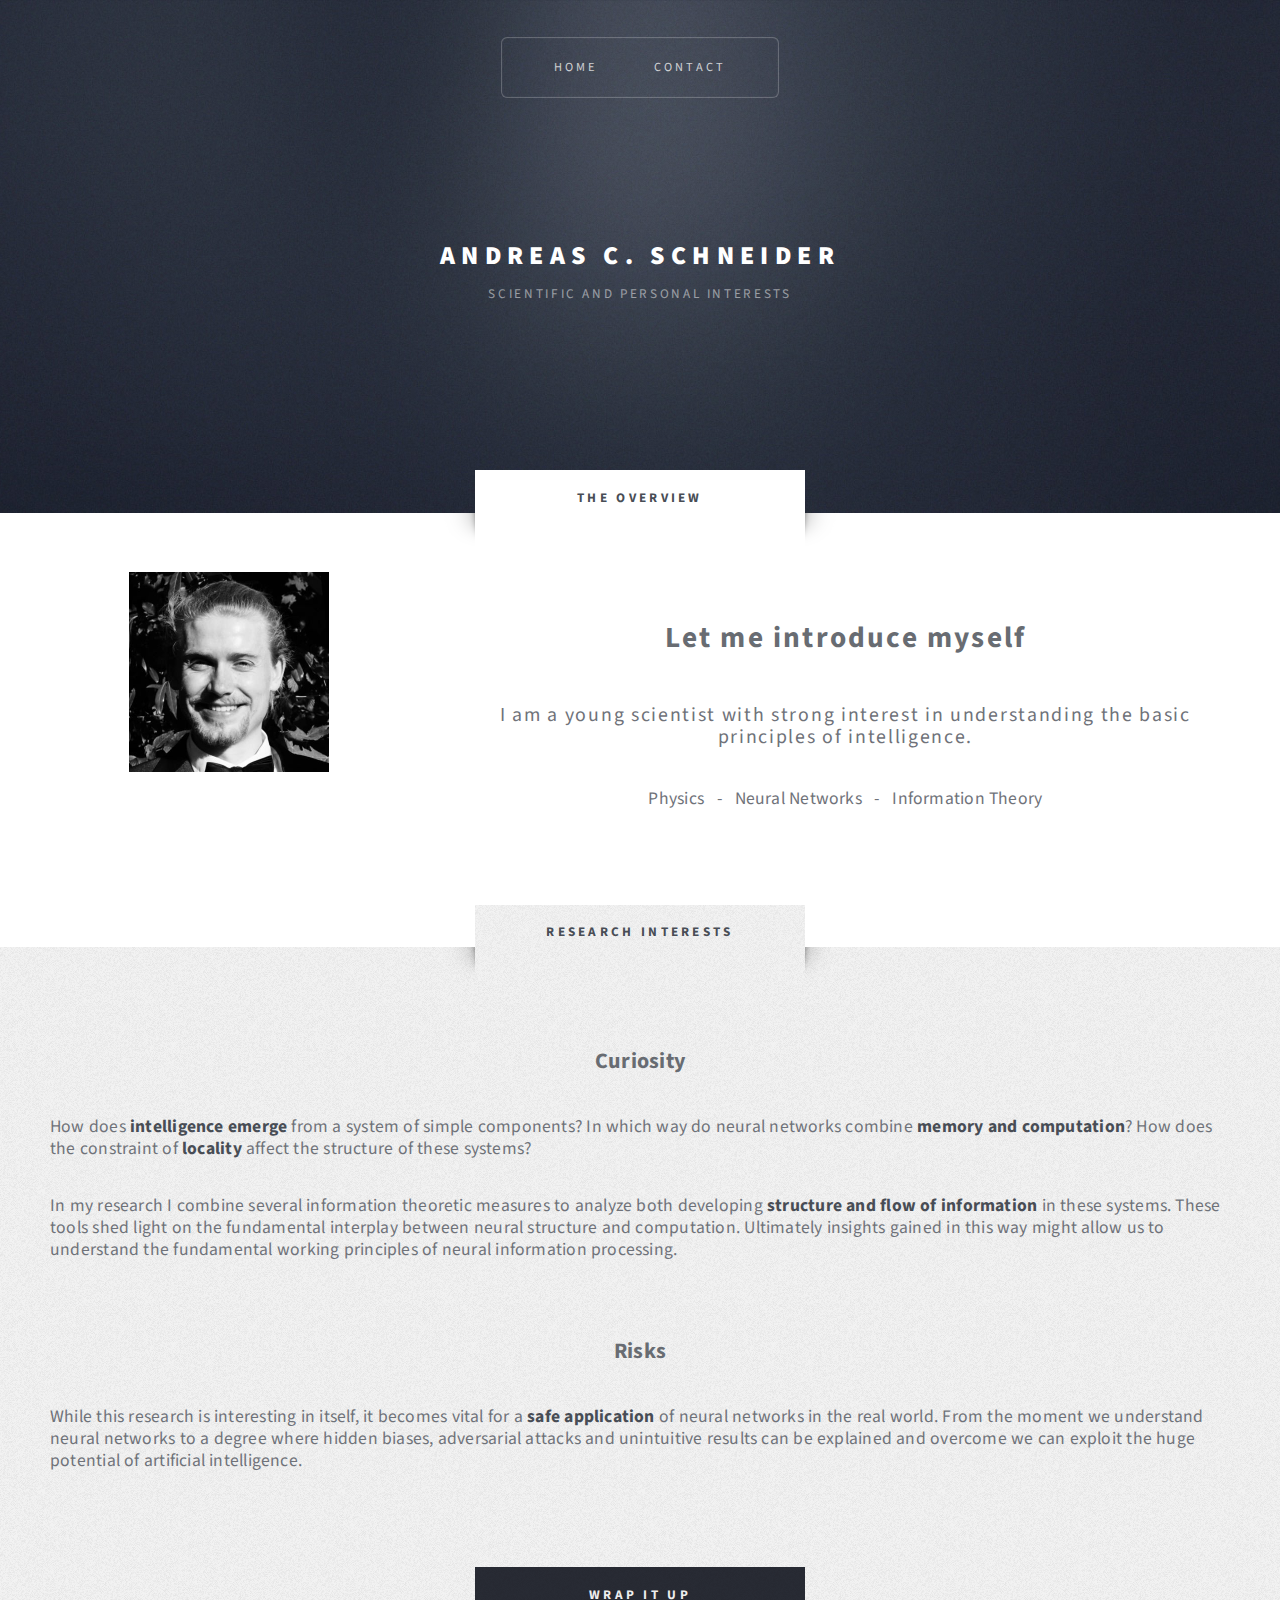
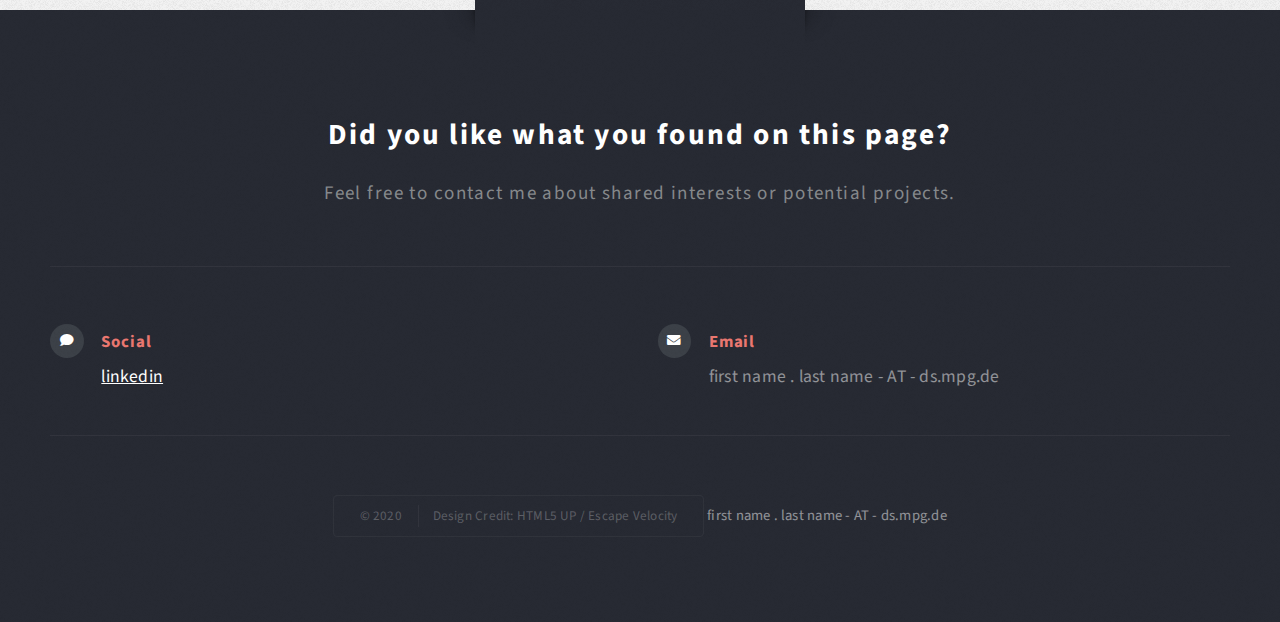
==== commit 8305665c: "Add files via upload" ====
--- a/index.html
+++ b/index.html
@@ -303,7 +303,6 @@
 											</div>
 										</div>
 									</section>
-								-->
 							</div>
 						</div>
 						<div id="copyright">
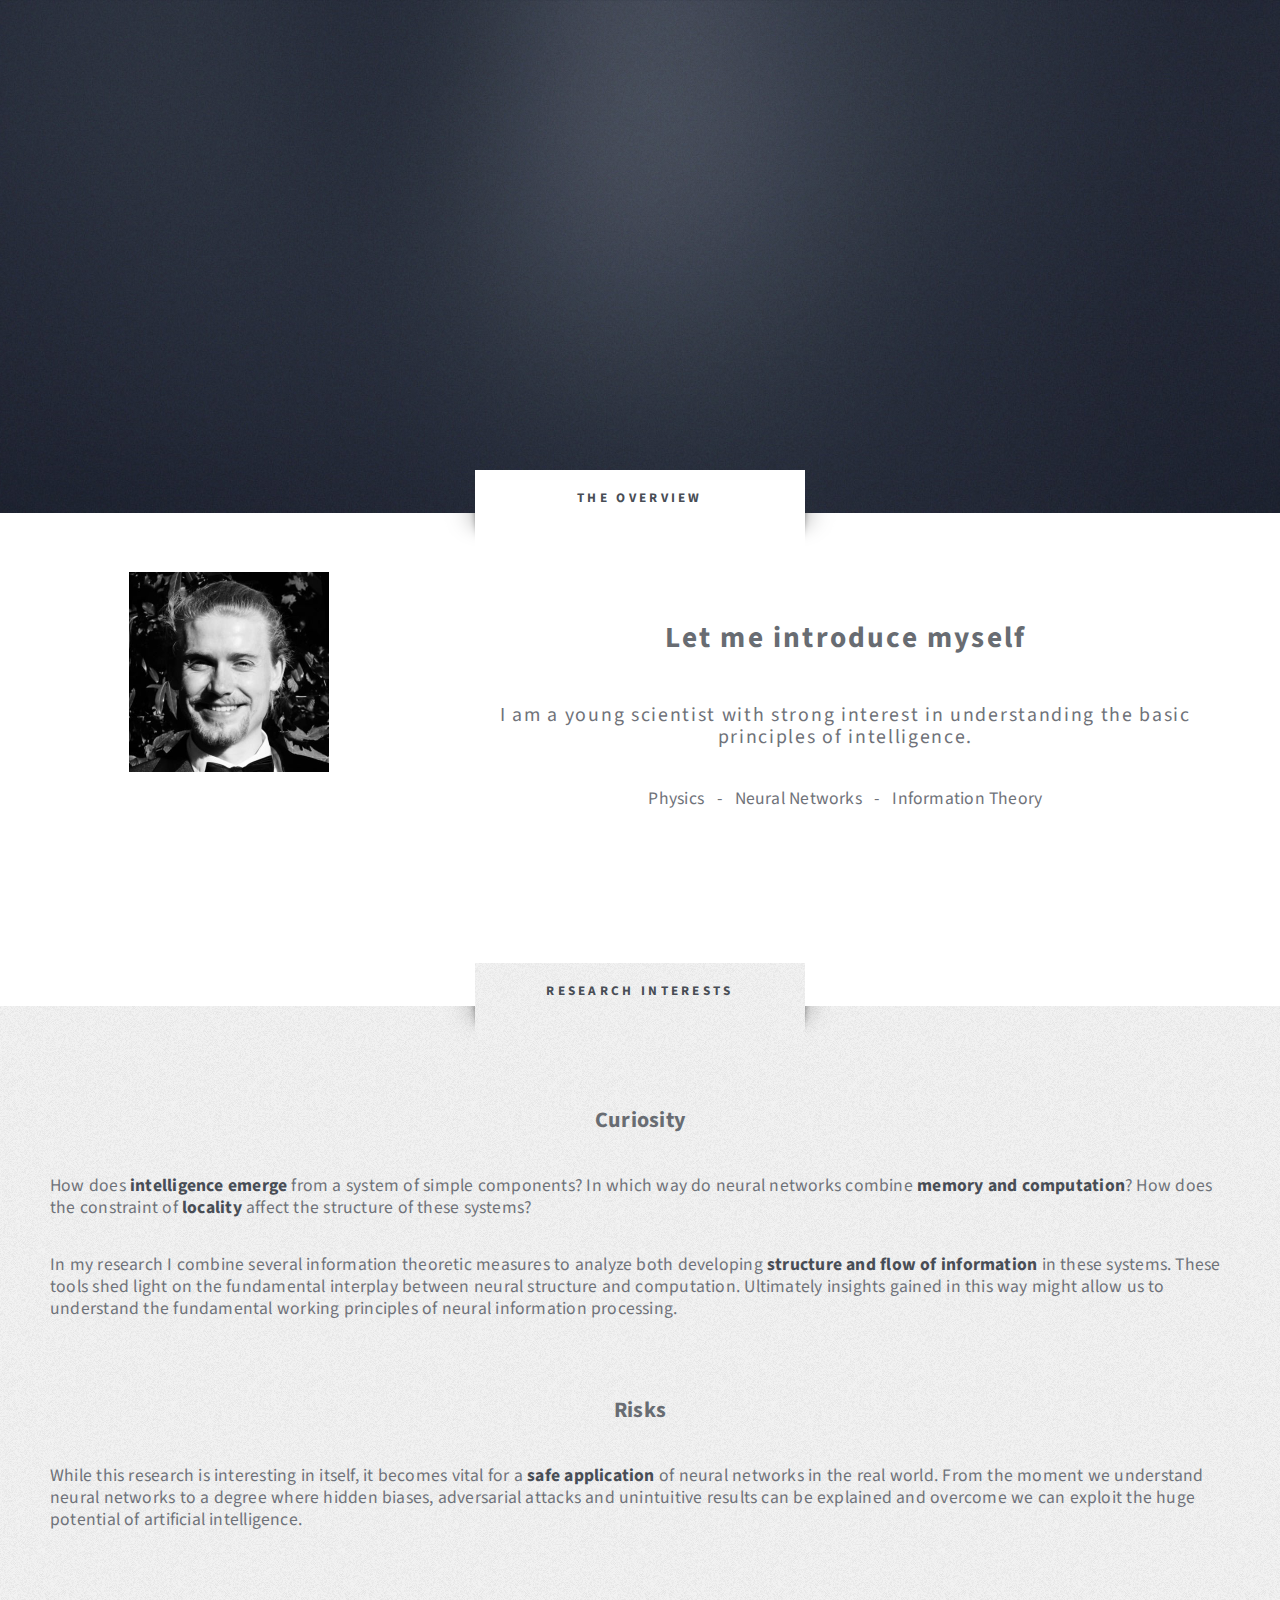
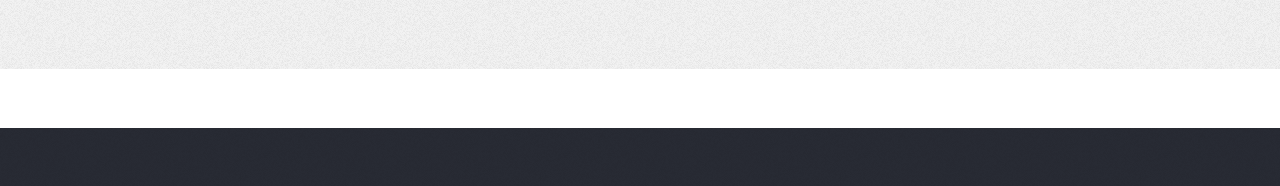
==== commit 56c64bae: "impressum page, external header and footer" ====
--- a/index.html
+++ b/index.html
@@ -7,55 +7,23 @@
 <html>
 	<head>
 		<title>Andreas C. Schneider - Scientific and Personal Interests</title>
-		<meta charset="utf-8" />
-		<meta name="viewport" content="width=device-width, initial-scale=1, user-scalable=no" />
-		<link rel="stylesheet" href="assets/css/main.css" />
+        <meta charset="utf-8" />
+        <meta name="viewport" content="width=device-width, initial-scale=1, user-scalable=no" />
+        <link rel="stylesheet" href="assets/css/main.css" />
+        <script
+            src="https://code.jquery.com/jquery-3.3.1.js"
+            integrity="sha256-2Kok7MbOyxpgUVvAk/HJ2jigOSYS2auK4Pfzbm7uH60="
+            crossorigin="anonymous">
+        </script>
+        <script> 
+        $(function(){
+        $("#header").load("header.html"); 
+        $("#footer").load("footer.html"); 
+        });
+        </script> 
 	</head>
 	<body class="homepage is-preload">
-		<div id="page-wrapper">
-
-			<!-- Header -->
-				<section id="header" class="wrapper">
-
-					<!-- Logo -->
-						<div id="logo">
-							<h1><a href="index.html">Andreas C. Schneider</a></h1>
-							<p>Scientific and Personal Interests</p>
-						</div>
-
-					<!-- Nav -->
-						<nav id="nav">
-							<ul>
-								<li class="current"><a href="index.html">Home</a></li>
-								<li><a  href="#contact">Contact</a></li>
-								<!--
-								<li>
-									<a href="#">Dropdown</a>
-									<ul>
-										<li><a href="#">Lorem ipsum</a></li>
-										<li><a href="#">Magna veroeros</a></li>
-										<li><a href="#">Etiam nisl</a></li>
-										<li>
-											<a href="#">Sed consequat</a>
-											<ul>
-												<li><a href="#">Lorem dolor</a></li>
-												<li><a href="#">Amet consequat</a></li>
-												<li><a href="#">Magna phasellus</a></li>
-												<li><a href="#">Etiam nisl</a></li>
-												<li><a href="#">Sed feugiat</a></li>
-											</ul>
-										</li>
-										<li><a href="#">Nisl tempus</a></li>
-									</ul>
-								</li>
-								<li><a href="left-sidebar.html">Left Sidebar</a></li>
-								<li><a href="right-sidebar.html">Right Sidebar</a></li>
-								<li><a href="no-sidebar.html">No Sidebar</a></li>
-								-->
-							</ul>
-						</nav>
-
-				</section>
+		<div id="header"></div>
 
 			<!-- Intro -->
 				<section id="intro" class="wrapper style2">
@@ -85,11 +53,6 @@
 									<h2>Let me introduce myself</h2>
 								</header>
 								<p class="style1">I am a young scientist with strong interest in understanding the basic principles of intelligence.</p>
-								<!--
-								<ul class="actions">
-									<li><a href="#research_interests" class="button style3 large">Proceed</a></li>
-								</ul>
-								-->
 								<p>Physics &nbsp;&nbsp;-&nbsp;&nbsp; Neural Networks &nbsp;&nbsp;-&nbsp;&nbsp; Information Theory</p>
 							</div>
 						</div>
@@ -129,200 +92,7 @@
 						</p>
 				</div>
 			</section>
-			<!--
-			<!~~ Main ~~>
-				<section id="main" class="wrapper style2">
-					<div class="title">The Details</div>
-					<div class="container">
-						<!~~ Image ~~>
-						<div class="row aln-center">
-							<div class="col-6 col-8-small">
-								<a href="#" class="image featured">
-									<img src="images/Weekly_hours_small.png" alt=""/>
-								</a>
-							</div>
 
-						</div>
-						<!~~ Features ~~>
-							<section id="features">
-								<header class="style1">
-									<h2>Dolor consequat feugiat amet veroeros</h2>
-									<p>Feugiat dolor nullam orci pretium phasellus justo</p>
-								</header>
-								<div class="feature-list">
-									<div class="row">
-										<div class="col-6 col-12-medium">
-											<section>
-												<h3 class="icon fa-comment">Mattis velit diam vulputate</h3>
-												<p>Eget mattis at, laoreet vel et velit aliquam diam ante, aliquet sit amet vulputate et magna feugiat laoreet vel velit lorem.</p>
-											</section>
-										</div>
-										<div class="col-6 col-12-medium">
-											<section>
-												<h3 class="icon solid fa-sync">Lorem ipsum dolor sit veroeros</h3>
-												<p>Eget mattis at, laoreet vel et velit aliquam diam ante, aliquet sit amet vulputate et magna feugiat laoreet vel velit lorem.</p>
-											</section>
-										</div>
-										<div class="col-6 col-12-medium">
-											<section>
-												<h3 class="icon fa-image">Pretium phasellus justo lorem</h3>
-												<p>Eget mattis at, laoreet vel et velit aliquam diam ante, aliquet sit amet vulputate et magna feugiat laoreet vel velit lorem.</p>
-											</section>
-										</div>
-										<div class="col-6 col-12-medium">
-											<section>
-												<h3 class="icon solid fa-cog">Tempus sed pretium orci</h3>
-												<p>Eget mattis at, laoreet vel et velit aliquam diam ante, aliquet sit amet vulputate et magna feugiat laoreet vel velit lorem.</p>
-											</section>
-										</div>
-										<div class="col-6 col-12-medium">
-											<section>
-												<h3 class="icon solid fa-wrench">Aliquam consequat et feugiat</h3>
-												<p>Eget mattis at, laoreet vel et velit aliquam diam ante, aliquet sit amet vulputate et magna feugiat laoreet vel velit lorem.</p>
-											</section>
-										</div>
-										<div class="col-6 col-12-medium">
-											<section>
-												<h3 class="icon solid fa-check">Dolore laoreet aliquam mattis</h3>
-												<p>Eget mattis at, laoreet vel et velit aliquam diam ante, aliquet sit amet vulputate et magna feugiat laoreet vel velit lorem.</p>
-											</section>
-										</div>
-									</div>
-								</div>
-								<ul class="actions special">
-									<li><a href="#" class="button style1 large">Get Started</a></li>
-									<li><a href="#" class="button style2 large">More Info</a></li>
-								</ul>
-							</section>
-
-					</div>
-				</section>
-
-			<!~~ Highlights ~~>
-				<section id="highlights" class="wrapper style2">
-					<div class="title">The Endorsements</div>
-					<div class="container">
-						<div class="row aln-center">
-							<div class="col-4 col-12-medium">
-								<section class="highlight">
-									<a href="#" class="image featured"><img src="images/pic02.jpg" alt="" /></a>
-									<h3><a href="#">Aliquam diam consequat</a></h3>
-									<p>Eget mattis at, laoreet vel amet sed velit aliquam diam ante, dolor aliquet sit amet vulputate mattis amet laoreet lorem.</p>
-									<ul class="actions">
-										<li><a href="#" class="button style1">Learn More</a></li>
-									</ul>
-								</section>
-							</div>
-							<div class="col-4 col-12-medium">
-								<section class="highlight">
-									<a href="#" class="image featured"><img src="images/pic03.jpg" alt="" /></a>
-									<h3><a href="#">Nisl adipiscing sed lorem</a></h3>
-									<p>Eget mattis at, laoreet vel amet sed velit aliquam diam ante, dolor aliquet sit amet vulputate mattis amet laoreet lorem.</p>
-									<ul class="actions">
-										<li><a href="#" class="button style1">Learn More</a></li>
-									</ul>
-								</section>
-							</div>
-							<div class="col-4 col-12-medium">
-								<section class="highlight">
-									<a href="#" class="image featured"><img src="images/pic04.jpg" alt="" /></a>
-									<h3><a href="#">Mattis tempus lorem</a></h3>
-									<p>Eget mattis at, laoreet vel amet sed velit aliquam diam ante, dolor aliquet sit amet vulputate mattis amet laoreet lorem.</p>
-									<ul class="actions">
-										<li><a href="#" class="button style1">Learn More</a></li>
-									</ul>
-								</section>~~>			~~
-							</div>
-						</div>
-					</div>
-				</section>
-			//-->
-
-			<!-- Footer -->
-				<section id="footer" class="wrapper">
-					<a name="contact"></a>
-
-					<div class="title">Wrap it up</div>
-					<div class="container">
-						<header class="style1">
-							<h2>Did you like what you found on this page?</h2>
-							<p>
-								Feel free to contact me about shared interests or potential projects. 
-							</p>
-						</header>
-						<div class="row">
-							<!--
-							<div class="col-6 col-12-medium">
-
-								<!-Contact Form->
-									<section>
-										<form method="post" action="#">
-											<div class="row gtr-50">
-												<div class="col-6 col-12-small">
-													<input type="text" name="name" id="contact-name" placeholder="Name" />
-												</div>
-												<div class="col-6 col-12-small">
-													<input type="text" name="email" id="contact-email" placeholder="Email" />
-												</div>
-												<div class="col-12">
-													<textarea name="message" id="contact-message" placeholder="Message" rows="4"></textarea>
-												</div>
-												<div class="col-12">
-													<ul class="actions">
-														<li><input type="submit" class="style1" value="Send" /></li>
-														<li><input type="reset" class="style2" value="Reset" /></li>
-													</ul>
-												</div>
-											</div>
-										</form>
-									</section>
-									
-
-							</div>
-							-->
-							<div class="col-12 col-12-medium">
-
-								<!-- Contact -->
-									<section class="feature-list small">
-										<div class="row">
-											<div class="col-6 col-12-small">
-												<section>
-													<h3 class="icon solid fa-comment">Social</h3>
-													<p>
-														<a href="linkedin.com/in/andreas-c-schneider-19876a169/">linkedin</a><br />
-													</p>
-												</section>
-											</div>
-											<div class="col-6 col-12-small">
-												<section>
-													<h3 class="icon solid fa-envelope">Email</h3>
-													<p>
-														first name . last name - AT - ds.mpg.de
-													</p>
-												</section>
-											</div>
-										</div>
-									</section>
-							</div>
-						</div>
-						<div id="copyright">
-							<ul>
-								<li>&copy; 2020</li>
-								<li>Design Credit: HTML5 UP / Escape Velocity</li>
-							</ul> first name . last name - AT - ds.mpg.de 
-						</div>
-					</div>
-				</section>
-
-		</div>
-
-		<!-- Scripts -->
-			<script src="assets/js/jquery.min.js"></script>
-			<script src="assets/js/jquery.dropotron.min.js"></script>
-			<script src="assets/js/browser.min.js"></script>
-			<script src="assets/js/breakpoints.min.js"></script>
-			<script src="assets/js/util.js"></script>
-			<script src="assets/js/main.js"></script>
-
+			<div id="footer"></div>
 	</body>
 </html>--- a/assets/css/main.css
+++ b/assets/css/main.css
@@ -2679,7 +2679,7 @@
 
 				#navPanel .link {
 					display: block;
-					color: rgba(255, 255, 255, 0.5);
+					color: rgba(158, 47, 47, 0.5);
 					text-transform: uppercase;
 					text-decoration: none;
 					font-size: 0.85em;
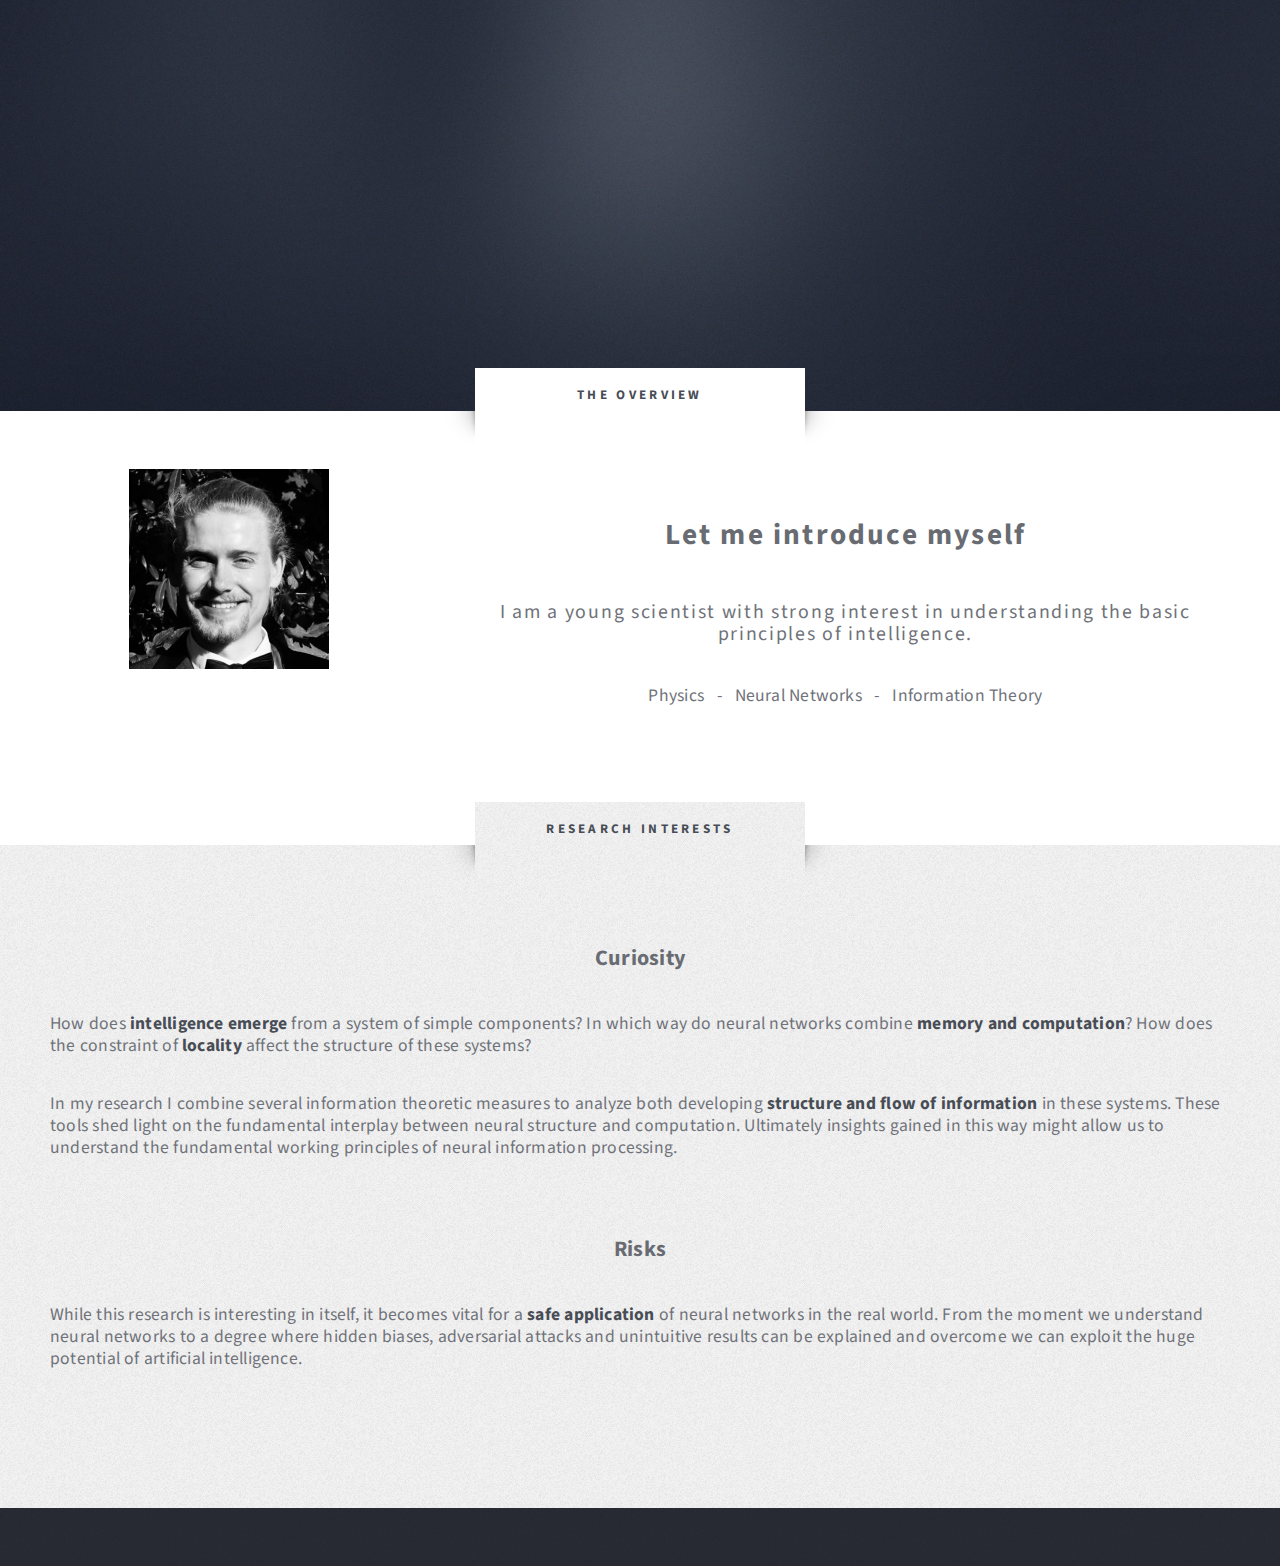
==== commit fc7a3de3: "reduced spacing" ====
--- a/index.html
+++ b/index.html
@@ -24,7 +24,7 @@
 	</head>
 	<body class="homepage is-preload">
 		<div id="header"></div>
-
+		<div id="page-wrapper">
 			<!-- Intro -->
 				<section id="intro" class="wrapper style2">
 					<div class="title">The Overview</div>
@@ -66,7 +66,7 @@
 					<header class="style1">
 						<h3>Curiosity</h3>
 					</header>
-					<p class="style1">
+					<p class="style">
 
 						How does <b>intelligence emerge</b> from a system of simple components?
 						In which way do neural networks combine <b>memory and computation</b>?
@@ -91,8 +91,9 @@
 						the huge potential of artificial intelligence.
 						</p>
 				</div>
+				
 			</section>
-
-			<div id="footer"></div>
+		</div>
+		<div id="footer"></div>
 	</body>
 </html>--- a/assets/css/main.css
+++ b/assets/css/main.css
@@ -2079,7 +2079,7 @@
 		}
 
 		.homepage #header {
-			height: 35em;
+			height: 28em;
 		}
 
 /* Logo */
@@ -2088,7 +2088,7 @@
 		width: 100%;
 		text-align: center;
 		position: relative;
-		top: 1.5em;
+		top: 2.0em;
 	}
 
 		#logo h1 {
@@ -2214,7 +2214,7 @@
 /* Intro */
 
 	#intro {
-		padding-bottom: 8em;
+		padding-bottom: 6em;
 		text-align: center;
 	}
 
@@ -2277,7 +2277,7 @@
 		background: #282b34 url("images/overlay.png");
 		color: #eee;
 		color: rgba(255, 255, 255, 0.5);
-		padding-bottom: 6em;
+		padding-bottom: 2em;
 	}
 
 		#footer h1, #footer h2, #footer h3, #footer h4, #footer h5, #footer h6, #footer strong, #footer b, #footer a {
@@ -2376,7 +2376,7 @@
 	#copyright {
 		text-align: center;
 		padding-top: 6em;
-		margin-top: 6em;
+		margin-top: 2em;
 		border-top: solid 1px rgba(255, 255, 255, 0.05);
 	}
 
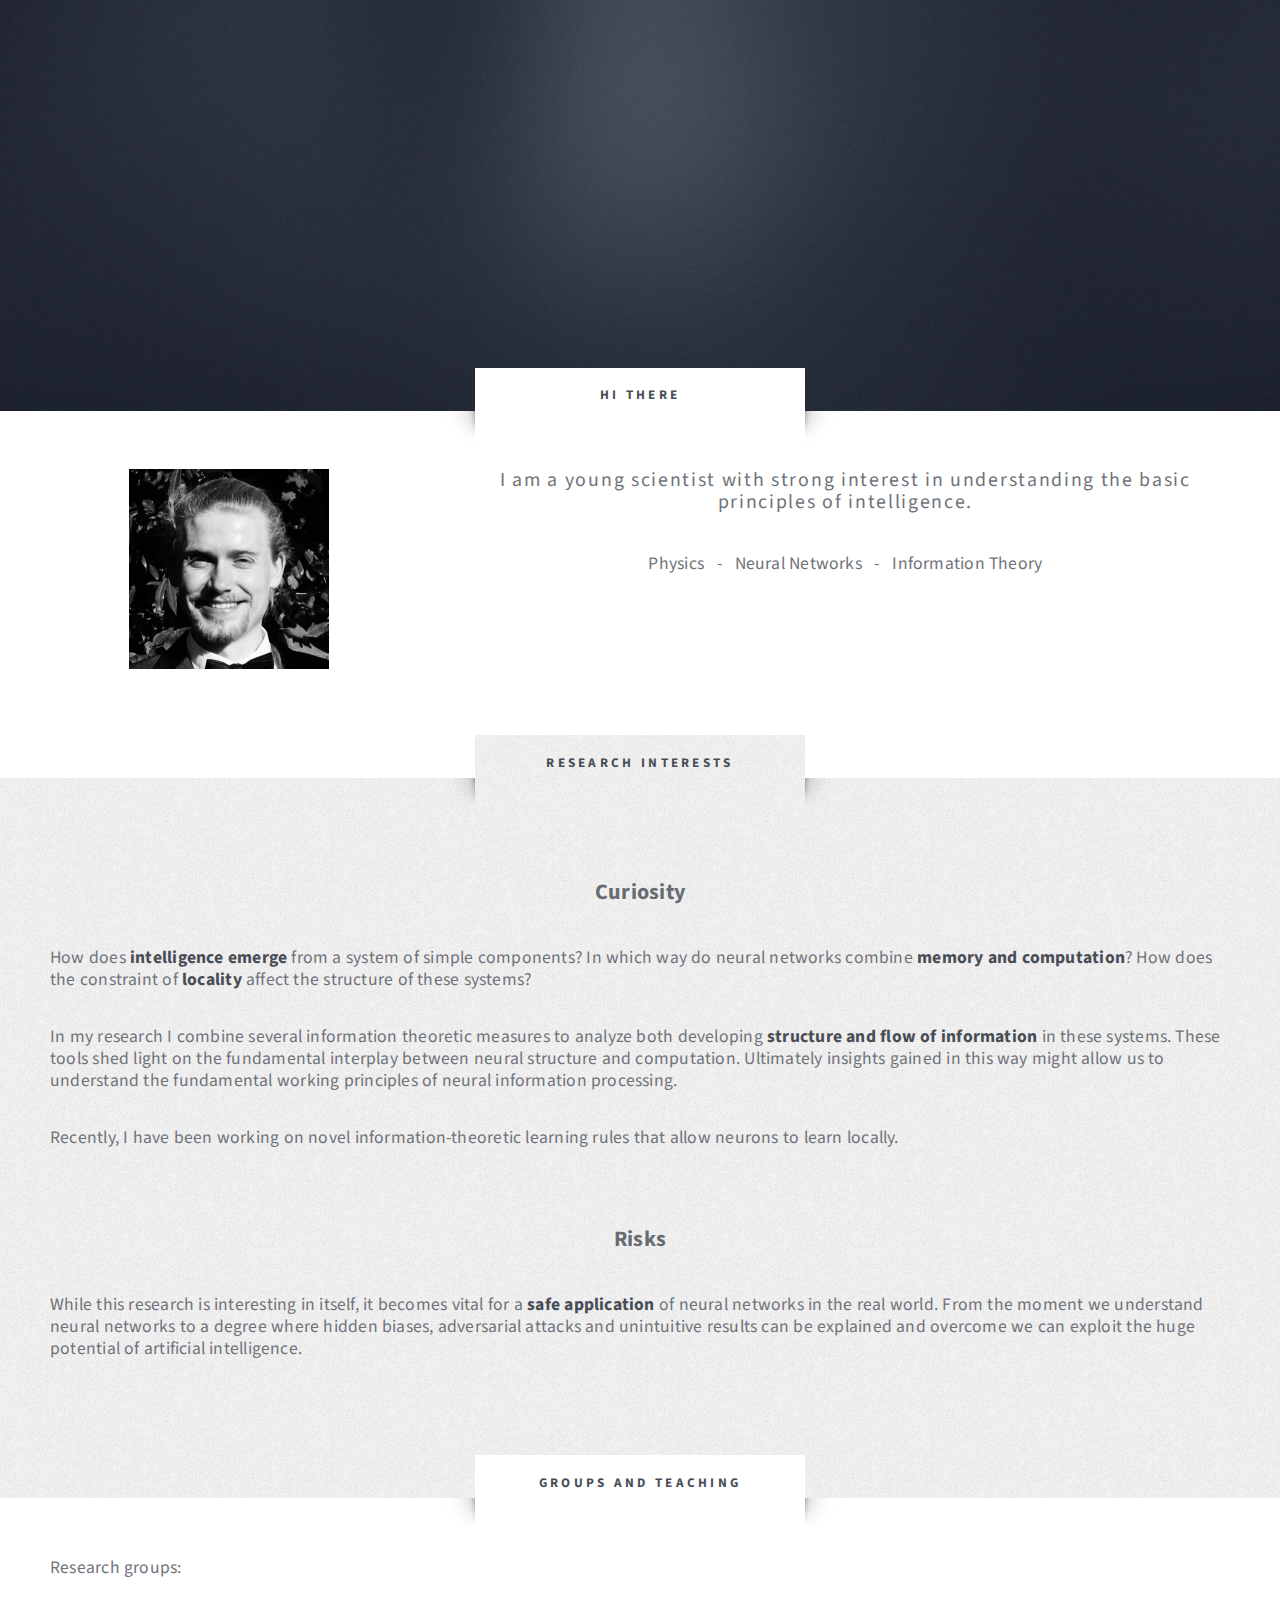
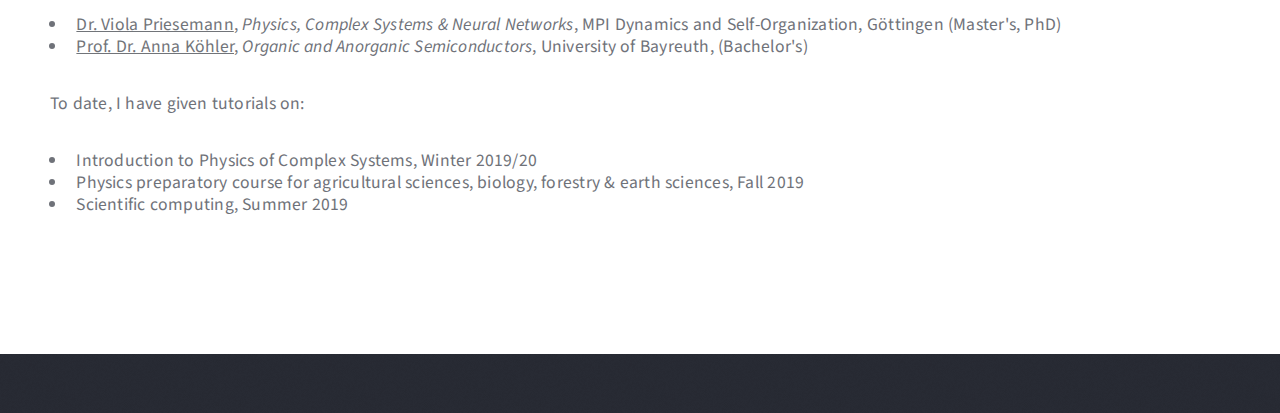
==== commit bf30e31c: "groups and teaching" ====
--- a/index.html
+++ b/index.html
@@ -27,7 +27,7 @@
 		<div id="page-wrapper">
 			<!-- Intro -->
 				<section id="intro" class="wrapper style2">
-					<div class="title">The Overview</div>
+					<div class="title">Hi there</div>
 					<div class="container">
 						<div class="row gtr-150">
 							<div class="col-4 col-12-medium">
@@ -49,9 +49,9 @@
 							</div>
 							<div class="col-8 col-12-medium imp-medium">
 
-								<header class="style1">
+								<!-- <header class="style1">
 									<h2>Let me introduce myself</h2>
-								</header>
+								</header> -->
 								<p class="style1">I am a young scientist with strong interest in understanding the basic principles of intelligence.</p>
 								<p>Physics &nbsp;&nbsp;-&nbsp;&nbsp; Neural Networks &nbsp;&nbsp;-&nbsp;&nbsp; Information Theory</p>
 							</div>
@@ -79,6 +79,10 @@
 						Ultimately insights gained in this way might allow us to understand the fundamental working
 						principles of neural information processing.
 						</p>
+						<p>
+							Recently, I have been working on novel information-theoretic learning rules that allow
+							neurons to learn locally.
+						</p>
 						<header class="style1">
 							<h3>Risks</h3>
 						</header>
@@ -93,6 +97,30 @@
 				</div>
 				
 			</section>
+
+			<section id="main" class="wrapper style2">
+				<div class="title">Groups and Teaching</div>
+				<div class="container">
+					<p class="style">
+						Research groups:
+					</p>
+					<ul>
+						<li><a href="https://www.viola-priesemann.de/">Dr. Viola Priesemann</a>,
+							<i> Physics, Complex Systems & Neural Networks</i>, MPI Dynamics and Self-Organization, Göttingen (Master's, PhD)</li>
+						<li><a href="https://www.ep2-bayreuth.de/?lang=de">Prof. Dr. Anna Köhler</a>,
+							<i>Organic and Anorganic Semiconductors</i>, University of Bayreuth, (Bachelor's)</li>
+					</ul>
+					<p class="style">
+						To date, I have given tutorials on:
+					</p>
+					<ul>
+						<li>Introduction to Physics of Complex Systems, Winter 2019/20 </li>
+						<li>Physics preparatory course for agricultural sciences, biology, forestry & earth sciences, Fall 2019 </li>
+						<li>Scientific computing, Summer 2019</li>
+					</ul>
+				</div>
+				
+			</section>
 		</div>
 		<div id="footer"></div>
 	</body>
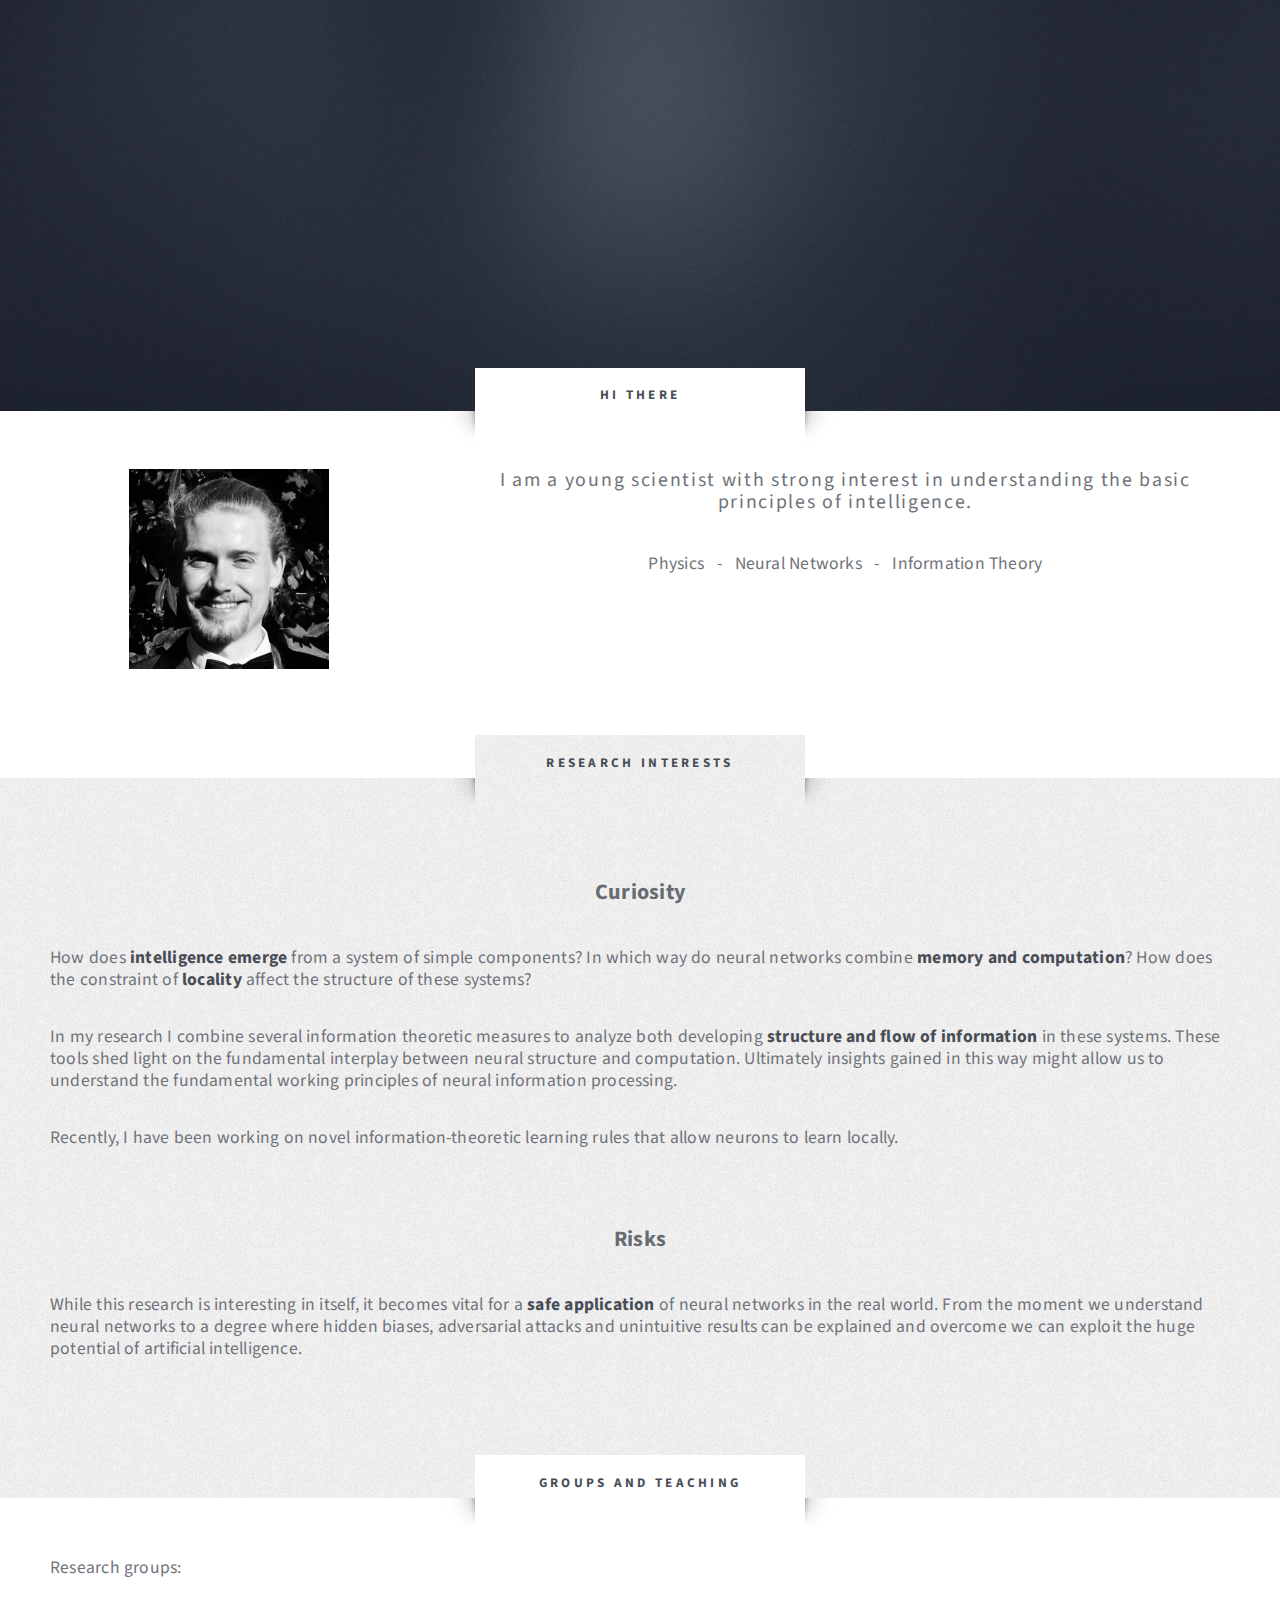
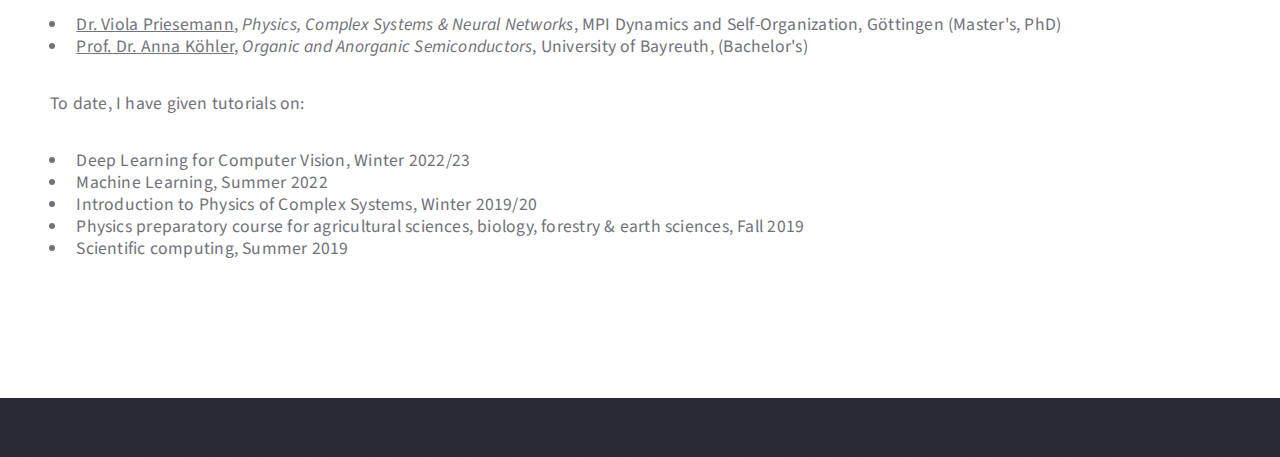
==== commit e735f46e: "Update index.html" ====
--- a/index.html
+++ b/index.html
@@ -114,6 +114,8 @@
 						To date, I have given tutorials on:
 					</p>
 					<ul>
+						<li>Deep Learning for Computer Vision, Winter 2022/23
+						<li>Machine Learning, Summer 2022</li>
 						<li>Introduction to Physics of Complex Systems, Winter 2019/20 </li>
 						<li>Physics preparatory course for agricultural sciences, biology, forestry & earth sciences, Fall 2019 </li>
 						<li>Scientific computing, Summer 2019</li>
@@ -124,4 +126,4 @@
 		</div>
 		<div id="footer"></div>
 	</body>
-</html>+</html>
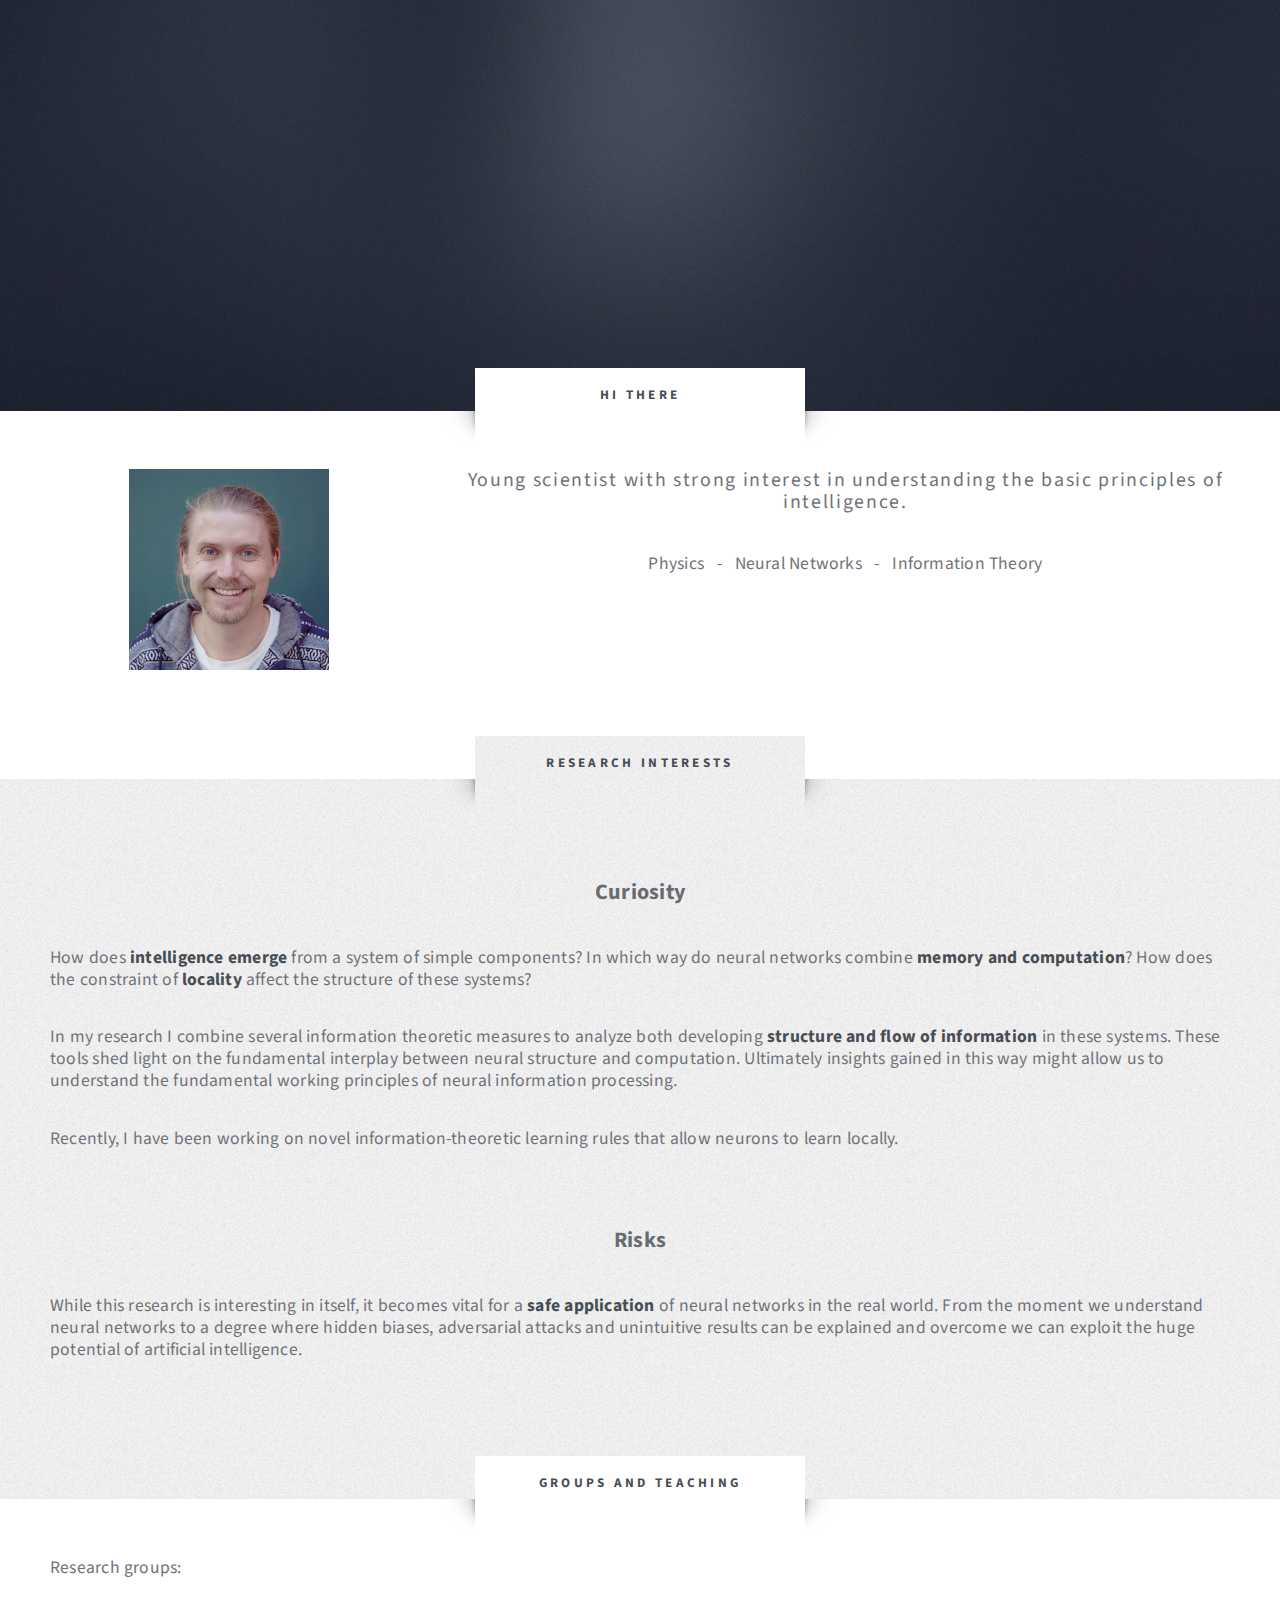
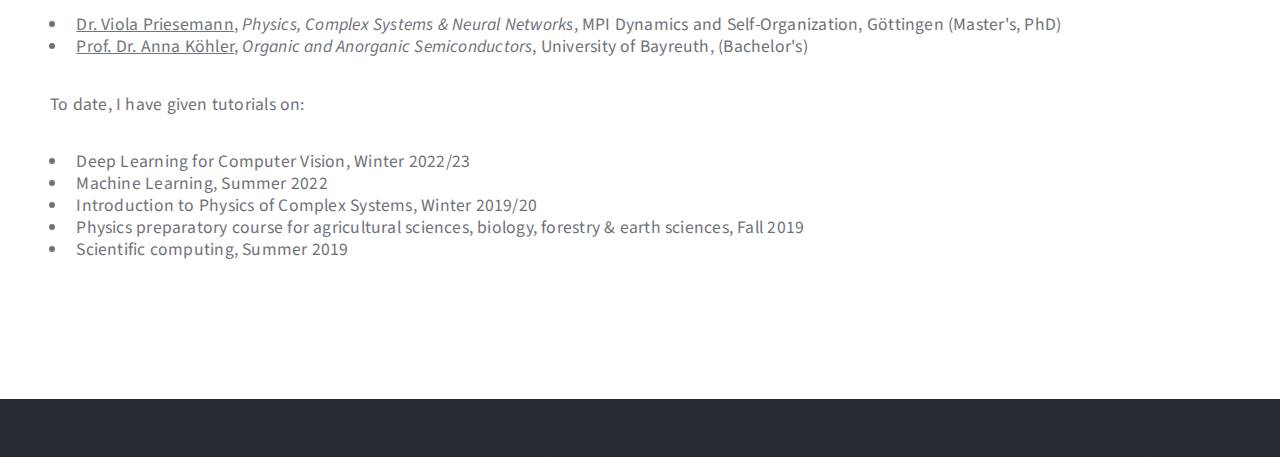
==== commit 5fa74ee0: "Update index.html" ====
--- a/index.html
+++ b/index.html
@@ -52,7 +52,7 @@
 								<!-- <header class="style1">
 									<h2>Let me introduce myself</h2>
 								</header> -->
-								<p class="style1">I am a young scientist with strong interest in understanding the basic principles of intelligence.</p>
+								<p class="style1">Young scientist with strong interest in understanding the basic principles of intelligence.</p>
 								<p>Physics &nbsp;&nbsp;-&nbsp;&nbsp; Neural Networks &nbsp;&nbsp;-&nbsp;&nbsp; Information Theory</p>
 							</div>
 						</div>
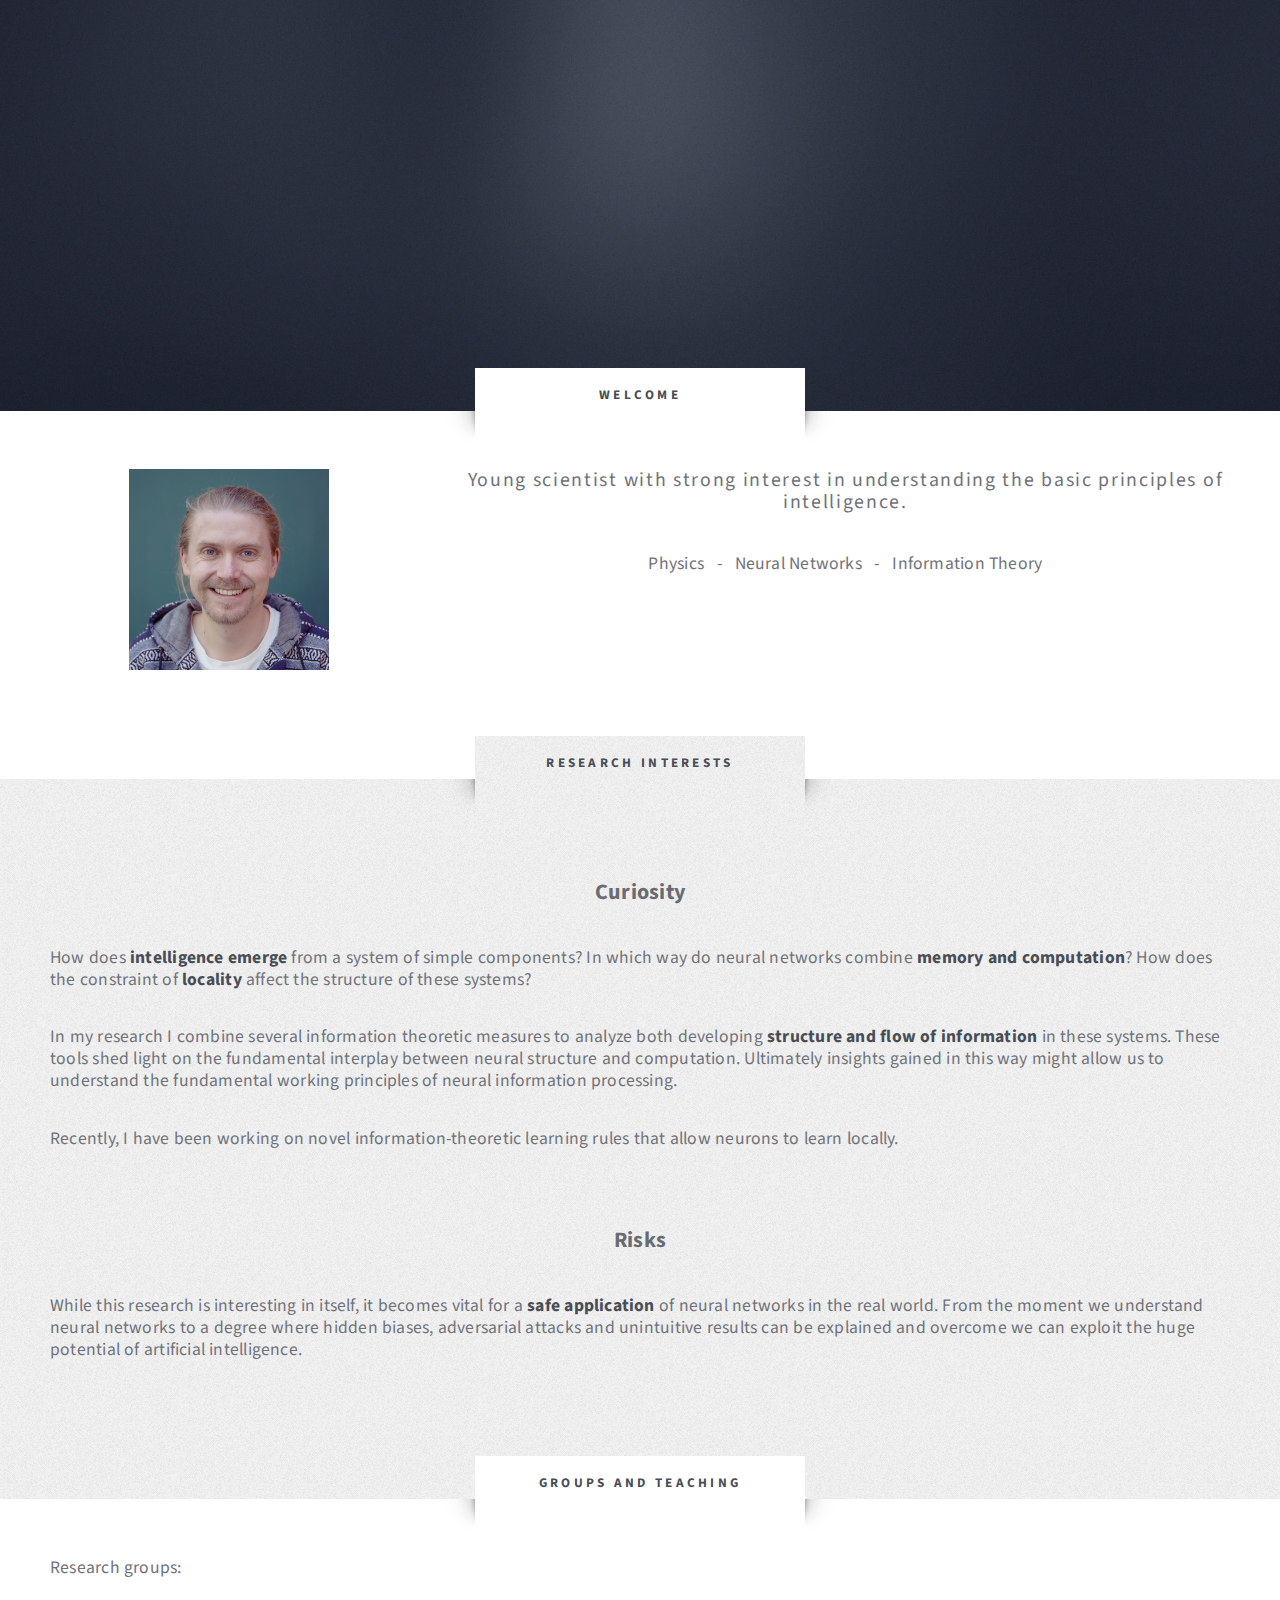
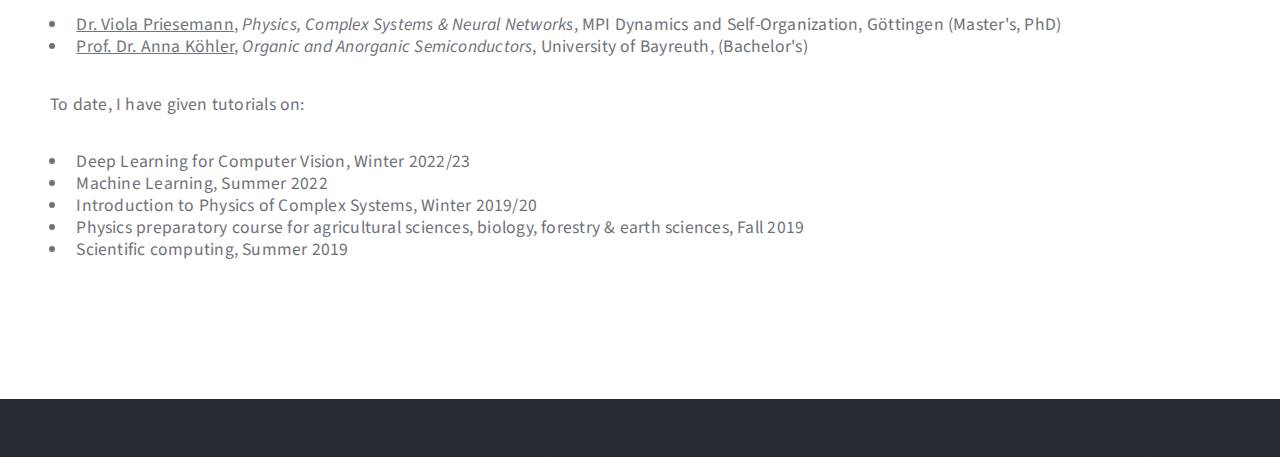
==== commit d22194a8: "updating overview" ====
--- a/index.html
+++ b/index.html
@@ -27,7 +27,7 @@
 		<div id="page-wrapper">
 			<!-- Intro -->
 				<section id="intro" class="wrapper style2">
-					<div class="title">Hi there</div>
+					<div class="title">Welcome</div>
 					<div class="container">
 						<div class="row gtr-150">
 							<div class="col-4 col-12-medium">
